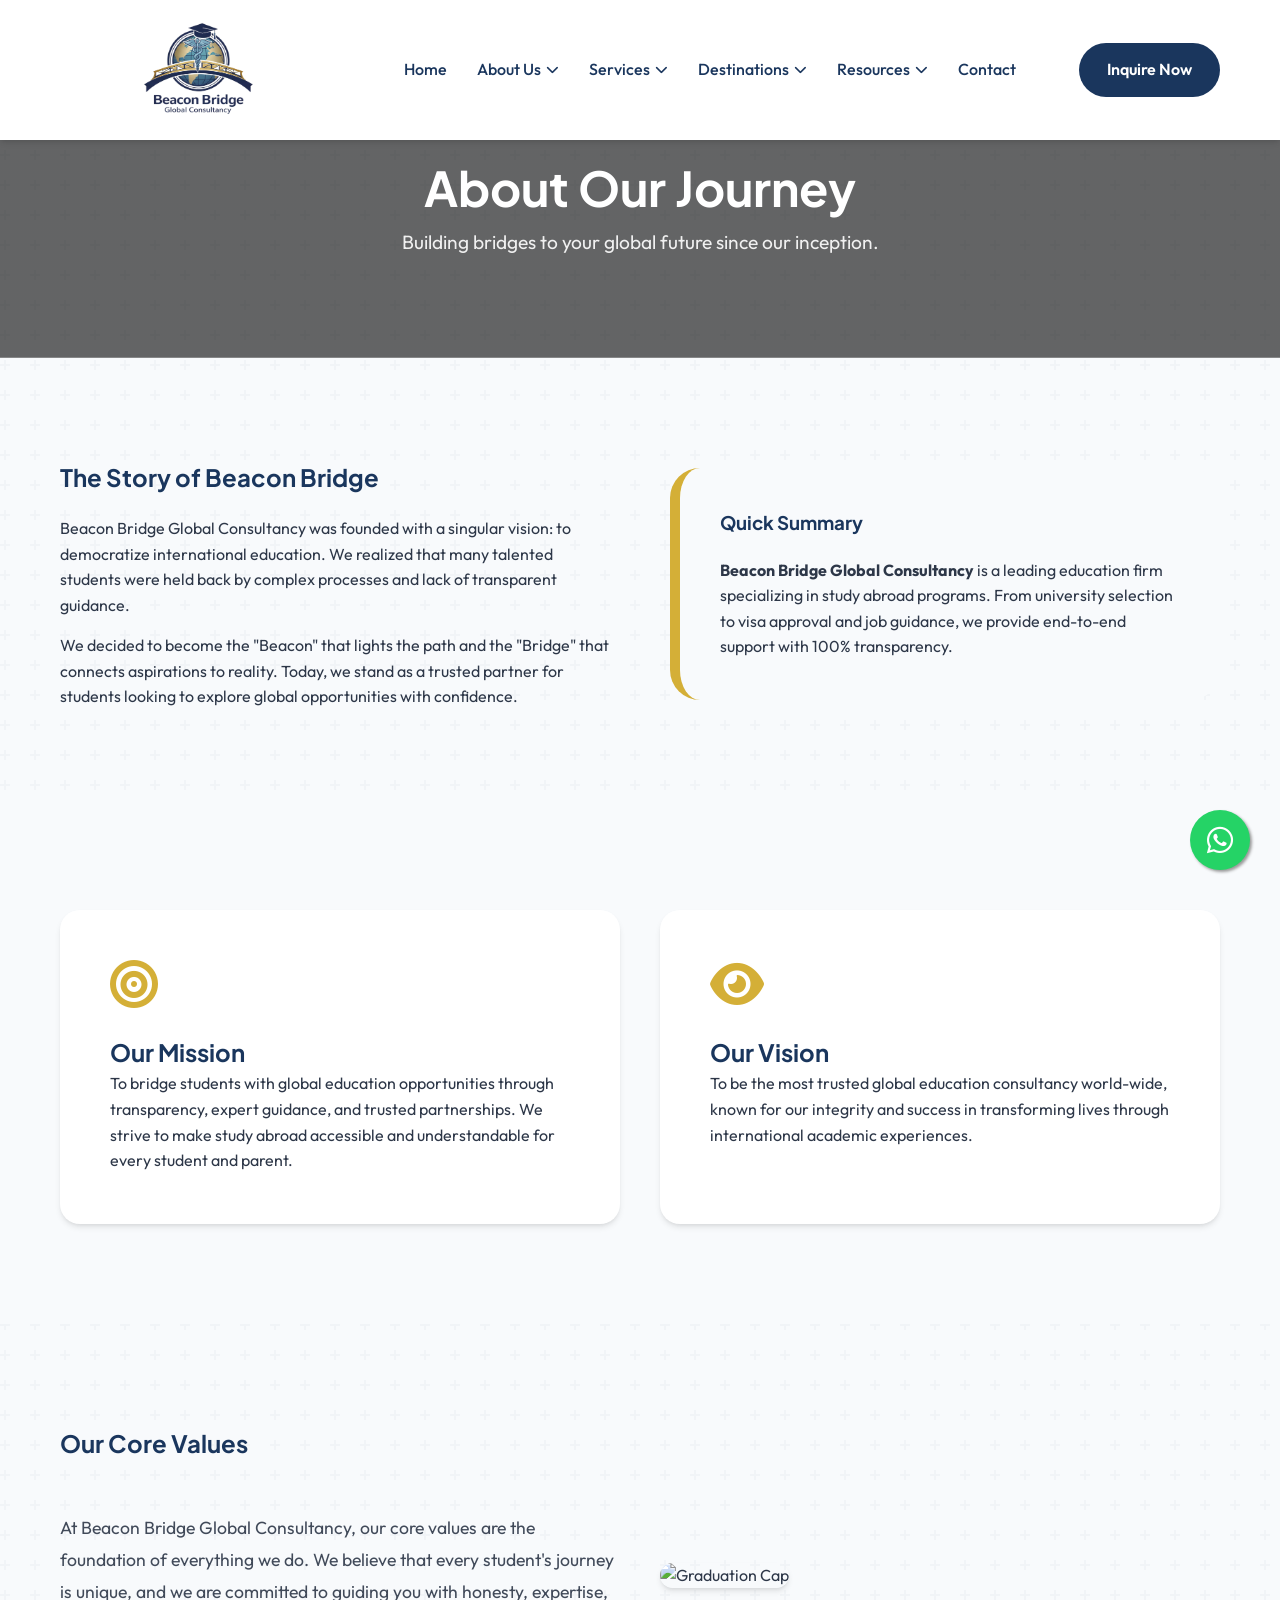
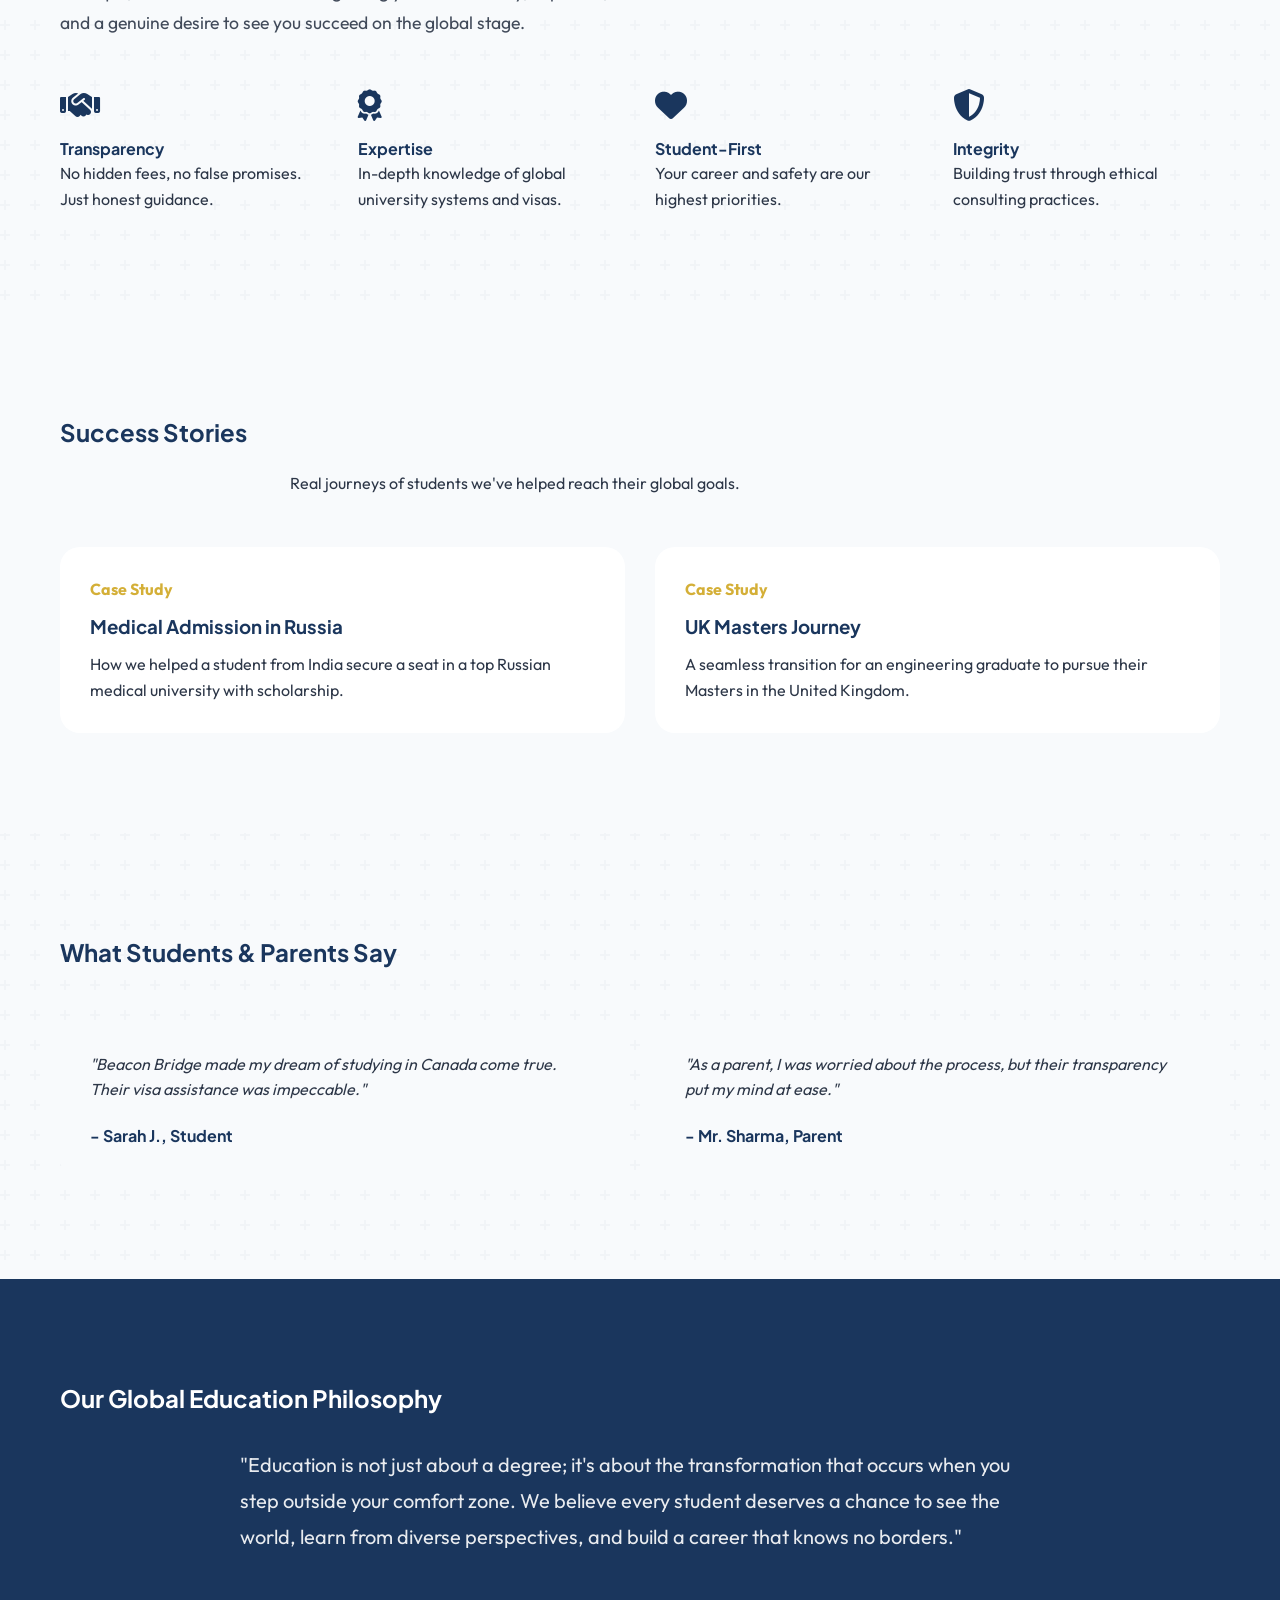
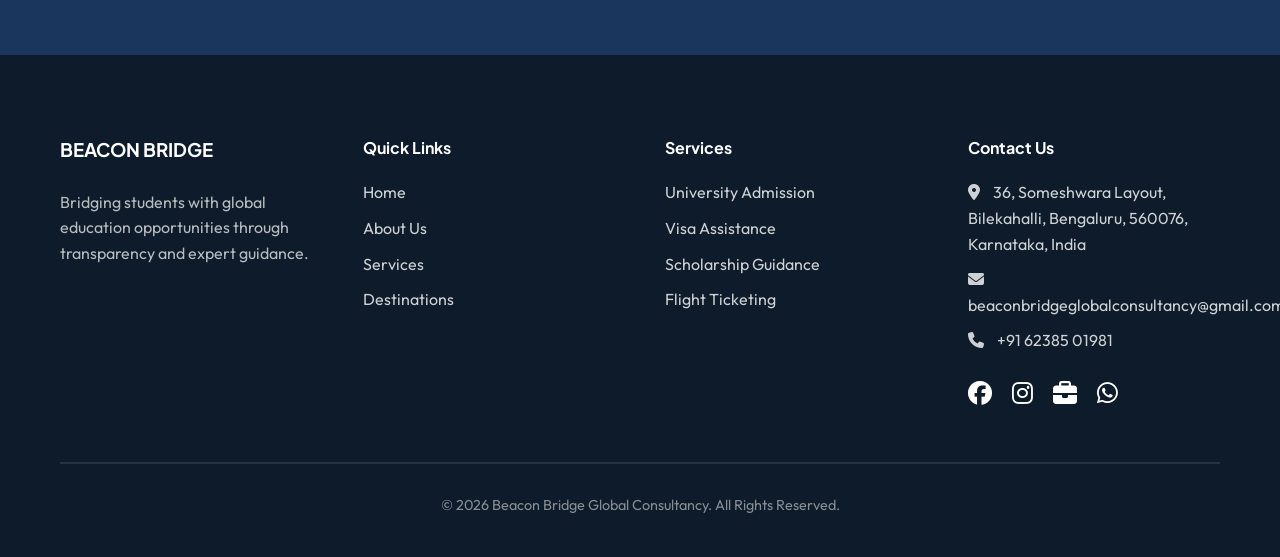
==== about.html @ d4313693 "intial commit" ====
<!DOCTYPE html>
<html lang="en">

<head>
    <meta charset="UTF-8">
    <meta name="viewport" content="width=device-width, initial-scale=1.0">
    <title>About Us - Beacon Bridge Global Consultancy</title>
    <link rel="preconnect" href="https://fonts.googleapis.com">
    <link rel="preconnect" href="https://fonts.gstatic.com" crossorigin>
    <link
        href="https://fonts.googleapis.com/css2?family=Outfit:wght@300;400;500;600;700&family=Plus+Jakarta+Sans:wght@500;600;700;800&display=swap"
        rel="stylesheet">
    <link rel="stylesheet" href="css/index.css">
    <link rel="stylesheet" href="https://cdnjs.cloudflare.com/ajax/libs/font-awesome/6.4.0/css/all.min.css">
</head>

<body>

    <!-- Header -->
    <header class="scrolled">
        <div class="container nav-container">
            <a href="index.html" class="logo">
                <img src="logo.png" alt="Beacon Bridge Global Consultancy">
            </a>
            <nav class="nav-links">
                <a href="index.html">Home</a>
                <!-- Dropdown for About -->
                <div class="dropdown">
                    <a href="about.html" class="dropdown-toggle active">About Us <i class="fas fa-chevron-down"></i></a>
                    <div class="dropdown-content">
                        <a href="about.html#who-we-are">Who We Are</a>
                        <a href="about.html#why-us">Why Us</a>
                        <a href="transparency.html">The Bridge</a>
                        <a href="about.html#success-stories">Success Stories</a>
                        <a href="about.html#testimonials">Testimonials</a>
                        <a href="about.html#summary">About Summary</a>
                    </div>
                </div>
                <!-- Dropdown for Services -->
                <div class="dropdown">
                    <a href="services.html" class="dropdown-toggle">Services <i class="fas fa-chevron-down"></i></a>
                    <div class="dropdown-content">
                        <a href="services.html#what-we-do">What We Do</a>
                        <a href="services.html#study-abroad">Study Abroad</a>
                        <a href="services.html#job-requirements">Job Requirements</a>
                        <a href="services.html#visas">Visas & Documentation</a>
                        <a href="services.html#ticketing">Ticketing & Travel</a>
                        <a href="services.html#coaching">License & Exam Coaching</a>
                        <a href="services.html#holidays">Holidays & Tours</a>
                    </div>
                </div>
                <!-- Dropdown for Destinations -->
                <div class="dropdown">
                    <a href="destinations.html" class="dropdown-toggle">Destinations <i
                            class="fas fa-chevron-down"></i></a>
                    <div class="dropdown-content">
                        <a href="destinations.html#where">The Where Bucket</a>
                        <a href="destinations.html#uk">United Kingdom</a>
                        <a href="destinations.html#canada">Canada</a>
                        <a href="destinations.html#germany">Germany</a>
                        <a href="destinations.html#roadmap">Roadmap</a>
                    </div>
                </div>
                <!-- Dropdown for Resources -->
                <div class="dropdown">
                    <a href="resources.html" class="dropdown-toggle">Resources <i class="fas fa-chevron-down"></i></a>
                    <div class="dropdown-content">
                        <a href="resources.html#support">The Support Bucket</a>
                        <a href="resources.html#parents-guide">Parents Guide</a>
                        <a href="resources.html#faq">FAQ</a>
                        <a href="resources.html#sitemap">Sitemap</a>
                    </div>
                </div>
                <a href="contact.html">Contact</a>
            </nav>
            <a href="contact.html" class="btn btn-primary">Inquire Now</a>
        </div>
    </header>

    <!-- Page Title -->
    <section class="section"
        style="background: linear-gradient(rgba(0,0,0,0.6), rgba(0,0,0,0.6)), url('https://images.unsplash.com/photo-1523240795612-9a054b0db644?auto=format&fit=crop&q=80&w=2000'); background-size: cover; background-position: center; color: white; padding-top: 150px; text-align: center;">
        <div class="container reveal">
            <h1 style="color: white; font-size: 3rem;">About Our Journey</h1>
            <p style="font-size: 1.2rem; opacity: 0.9;">Building bridges to your global future since our inception.</p>
        </div>
    </section>

    <!-- Story Section -->
    <section id="who-we-are" class="section">
        <div class="container">
            <div style="display: grid; grid-template-columns: 1fr 1fr; gap: 60px; align-items: center;">
                <div class="reveal">
                    <h2>The Story of Beacon Bridge</h2>
                    <p style="margin-top: 20px;">Beacon Bridge Global Consultancy was founded with a singular vision: to
                        democratize international education. We realized that many talented students were held back by
                        complex processes and lack of transparent guidance.</p>
                    <p style="margin-top: 15px;">We decided to become the "Beacon" that lights the path and the "Bridge"
                        that connects aspirations to reality. Today, we stand as a trusted partner for students looking
                        to explore global opportunities with confidence.</p>
                </div>
                <div class="reveal" style="animation-delay: 0.2s;">
                    <div id="summary"
                        style="background: var(--bg-light); padding: 40px; border-radius: 30px; border-left: 10px solid var(--secondary);">
                        <h3 style="margin-bottom: 20px;">Quick Summary</h3>
                        <p><strong>Beacon Bridge Global Consultancy</strong> is a leading education firm specializing in
                            study abroad programs. From university selection to visa approval and job guidance, we
                            provide end-to-end support with 100% transparency.</p>
                    </div>
                </div>
            </div>
        </div>
    </section>

    <!-- Mission & Vision (Why Us) -->
    <section id="why-us" class="section" style="background: var(--bg-light);">
        <div class="container">
            <div style="display: grid; grid-template-columns: repeat(auto-fit, minmax(300px, 1fr)); gap: 40px;">
                <div class="reveal hover-lift"
                    style="background: white; padding: 50px; border-radius: 20px; box-shadow: var(--shadow);">
                    <i class="fas fa-bullseye"
                        style="font-size: 3rem; color: var(--secondary); margin-bottom: 25px;"></i>
                    <h2>Our Mission</h2>
                    <p>To bridge students with global education opportunities through transparency, expert guidance, and
                        trusted partnerships. We strive to make study abroad accessible and understandable for every
                        student and parent.</p>
                </div>
                <div class="reveal hover-lift delay-2"
                    style="background: white; padding: 50px; border-radius: 20px; box-shadow: var(--shadow);">
                    <i class="fas fa-eye" style="font-size: 3rem; color: var(--secondary); margin-bottom: 25px;"></i>
                    <h2>Our Vision</h2>
                    <p>To be the most trusted global education consultancy world-wide, known for our integrity and
                        success in transforming lives through international academic experiences.</p>
                </div>
            </div>
        </div>
    </section>

    <!-- WhatsApp Floating Button -->
    <a href="https://wa.me/916238501981" target="_blank" class="whatsapp-float" title="Chat on WhatsApp">
        <i class="fab fa-whatsapp"></i>
    </a>
    <!-- Core Values -->
    <section class="section">
        <div class="container text-center">
            <div class="reveal">
                <h2 style="margin-bottom: 50px;">Our Core Values</h2>
            </div>
            <div
                style="display: grid; grid-template-columns: 1fr 1fr; gap: 40px; align-items: center; margin-bottom: 50px; text-align: left;">
                <div class="reveal">
                    <p style="font-size: 1.1rem; line-height: 1.8; opacity: 0.9;">At Beacon Bridge Global Consultancy,
                        our core values are the foundation of everything we do. We believe that every student's journey
                        is unique, and we are committed to guiding you with honesty, expertise, and a genuine desire to
                        see you succeed on the global stage.</p>
                </div>
                <div class="reveal hover-scale">
                    <img src="https://images.unsplash.com/photo-1541339907198-e08756dedf3f?auto=format&fit=crop&q=80&w=1000"
                        alt="Graduation Cap" style="width: 100%; border-radius: 20px; box-shadow: var(--shadow);">
                </div>
            </div>
            <div style="display: grid; grid-template-columns: repeat(auto-fit, minmax(200px, 1fr)); gap: 30px;">
                <div class="reveal hover-scale">
                    <i class="fas fa-handshake"
                        style="font-size: 2rem; color: var(--primary); margin-bottom: 15px;"></i>
                    <h4>Transparency</h4>
                    <p>No hidden fees, no false promises. Just honest guidance.</p>
                </div>
                <div class="reveal hover-scale delay-1">
                    <i class="fas fa-award" style="font-size: 2rem; color: var(--primary); margin-bottom: 15px;"></i>
                    <h4>Expertise</h4>
                    <p>In-depth knowledge of global university systems and visas.</p>
                </div>
                <div class="reveal hover-scale delay-2">
                    <i class="fas fa-heart" style="font-size: 2rem; color: var(--primary); margin-bottom: 15px;"></i>
                    <h4>Student-First</h4>
                    <p>Your career and safety are our highest priorities.</p>
                </div>
                <div class="reveal hover-scale delay-3">
                    <i class="fas fa-shield-alt"
                        style="font-size: 2rem; color: var(--primary); margin-bottom: 15px;"></i>
                    <h4>Integrity</h4>
                    <p>Building trust through ethical consulting practices.</p>
                </div>
            </div>
        </div>
    </section>

    <!-- Success Stories -->
    <section id="success-stories" class="section" style="background: var(--bg-light);">
        <div class="container text-center">
            <div class="reveal">
                <h2 style="margin-bottom: 20px;">Success Stories</h2>
                <p style="max-width: 700px; margin: 0 auto 50px;">Real journeys of students we've helped reach their
                    global goals.</p>
            </div>
            <div style="display: grid; grid-template-columns: repeat(auto-fit, minmax(300px, 1fr)); gap: 30px;">
                <!-- Placeholder for case studies -->
                <div class="reveal hover-lift"
                    style="background: white; padding: 30px; border-radius: 20px; text-align: left;">
                    <span style="color: var(--secondary); font-weight: 700;">Case Study</span>
                    <h3 style="margin: 10px 0;">Medical Admission in Russia</h3>
                    <p>How we helped a student from India secure a seat in a top Russian medical university with
                        scholarship.</p>
                </div>
                <div class="reveal hover-lift delay-1"
                    style="background: white; padding: 30px; border-radius: 20px; text-align: left;">
                    <span style="color: var(--secondary); font-weight: 700;">Case Study</span>
                    <h3 style="margin: 10px 0;">UK Masters Journey</h3>
                    <p>A seamless transition for an engineering graduate to pursue their Masters in the United Kingdom.
                    </p>
                </div>
            </div>
        </div>
    </section>

    <!-- Testimonials -->
    <section id="testimonials" class="section">
        <div class="container text-center">
            <div class="reveal">
                <h2 style="margin-bottom: 50px;">What Students & Parents Say</h2>
            </div>
            <div style="display: grid; grid-template-columns: repeat(auto-fit, minmax(300px, 1fr)); gap: 30px;">
                <div class="reveal hover-scale"
                    style="background: var(--bg-light); padding: 30px; border-radius: 20px;">
                    <p style="font-style: italic;">"Beacon Bridge made my dream of studying in Canada come true. Their
                        visa assistance was impeccable."</p>
                    <h4 style="margin-top: 20px;">- Sarah J., Student</h4>
                </div>
                <div class="reveal hover-scale delay-2"
                    style="background: var(--bg-light); padding: 30px; border-radius: 20px;">
                    <p style="font-style: italic;">"As a parent, I was worried about the process, but their transparency
                        put my mind at ease."</p>
                    <h4 style="margin-top: 20px;">- Mr. Sharma, Parent</h4>
                </div>
            </div>
        </div>
    </section>


    <!-- Global Philosophy -->
    <section class="section" style="background: var(--primary); color: white;">
        <div class="container text-center reveal">
            <h2 style="color: white; margin-bottom: 30px;">Our Global Education Philosophy</h2>
            <p style="max-width: 800px; margin: 0 auto; font-size: 1.25rem; line-height: 1.8; opacity: 0.9;">
                "Education is not just about a degree; it's about the transformation that occurs when you step outside
                your comfort zone. We believe every student deserves a chance to see the world, learn from diverse
                perspectives, and build a career that knows no borders."
            </p>
        </div>
    </section>

    <!-- Footer -->
    <footer style="background: #0d1b2a; color: white; padding: 80px 0 40px;">
        <div class="container">
            <div
                style="display: grid; grid-template-columns: repeat(auto-fit, minmax(200px, 1fr)); gap: 50px; margin-bottom: 50px;">
                <div>
                    <h3 style="color: white; margin-bottom: 25px;">BEACON BRIDGE</h3>
                    <p style="opacity: 0.7;">Bridging students with global education opportunities through transparency
                        and expert guidance.</p>
                </div>
                <div>
                    <h4 style="color: white; margin-bottom: 20px;">Quick Links</h4>
                    <ul style="opacity: 0.8;">
                        <li style="margin-bottom: 10px;"><a href="index.html">Home</a></li>
                        <li style="margin-bottom: 10px;"><a href="about.html">About Us</a></li>
                        <li style="margin-bottom: 10px;"><a href="services.html">Services</a></li>
                        <li style="margin-bottom: 10px;"><a href="destinations.html">Destinations</a></li>
                    </ul>
                </div>
                <div>
                    <h4 style="color: white; margin-bottom: 20px;">Services</h4>
                    <ul style="opacity: 0.8;">
                        <li style="margin-bottom: 10px;">University Admission</li>
                        <li style="margin-bottom: 10px;">Visa Assistance</li>
                        <li style="margin-bottom: 10px;">Scholarship Guidance</li>
                        <li style="margin-bottom: 10px;">Flight Ticketing</li>
                    </ul>
                </div>
                <div>
                    <h4 style="color: white; margin-bottom: 20px;">Contact Us</h4>
                    <p style="opacity: 0.8; margin-bottom: 10px;"><i class="fas fa-map-marker-alt"
                            style="margin-right: 10px;"></i> 36, Someshwara Layout, Bilekahalli, Bengaluru, 560076,
                        Karnataka, India</p>
                    <p style="opacity: 0.8; margin-bottom: 10px;"><i class="fas fa-envelope"
                            style="margin-right: 10px;"></i> <a href="mailto:beaconbridgeglobalconsultancy@gmail.com"
                            style="color: white;">beaconbridgeglobalconsultancy@gmail.com</a></p>
                    <p style="opacity: 0.8; margin-bottom: 10px;"><i class="fas fa-phone"
                            style="margin-right: 10px;"></i> <a href="tel:+916238501981" style="color: white;">+91 62385
                            01981</a></p>
                    <div style="display: flex; gap: 20px; margin-top: 20px;">
                        <a href="https://www.facebook.com/beaconbridgeglobalconsultancy" style="font-size: 1.5rem;"
                            title="Facebook"><i class="fab fa-facebook"></i></a>
                        <a href="https://www.instagram.com/beaconbridgeglobalconsultancy" style="font-size: 1.5rem;"
                            title="Instagram"><i class="fab fa-instagram"></i></a>
                        <a href="https://www.indeed.com/cmp/Beacon-Bridge-Global-Consultancy" target="_blank"
                            style="font-size: 1.5rem;" title="Indeed: Beacon Bridge Global Consultancy"><i
                                class="fas fa-briefcase"></i></a>
                        <a href="https://wa.me/916238501981" style="font-size: 1.5rem;" title="WhatsApp"><i
                                class="fab fa-whatsapp"></i></a>
                    </div>
                </div>
            </div>
            <hr style="border: 0.5px solid rgba(255,255,255,0.1); margin-bottom: 30px;">
            <p style="text-align: center; opacity: 0.5; font-size: 0.9rem;">&copy; 2026 Beacon Bridge Global
                Consultancy. All Rights Reserved.</p>
        </div>
    </footer>

    <script src="js/main.js"></script>
</body>

</html>
---- css/index.css ----
/* 
  Beacon Bridge Global Consultancy - Design System
  Colors: Royal Blue (#1a365d), Gold (#d4af37), Charcoal (#2d3748), Off-White (#f8fafc)
*/

:root {
  --primary: #1a365d;
  --primary-light: #2c5282;
  --secondary: #d4af37;
  --secondary-light: #f6e05e;
  --accent: #ed8936;
  --text-dark: #2d3748;
  --text-light: #718096;
  --bg-light: #f8fafc;
  --white: #ffffff;
  --success: #38a169;
  --shadow: 0 4px 6px -1px rgba(0, 0, 0, 0.1), 0 2px 4px -1px rgba(0, 0, 0, 0.06);
  --shadow-lg: 0 10px 15px -3px rgba(0, 0, 0, 0.1), 0 4px 6px -2px rgba(0, 0, 0, 0.05);
  --transition: all 0.3s ease;
  --font-main: 'Outfit', sans-serif;
  --font-heading: 'Plus Jakarta Sans', sans-serif;
}

* {
  margin: 0;
  padding: 0;
  box-sizing: border-box;
}

body {
  font-family: var(--font-main);
  background: var(--bg-light) url('data:image/svg+xml,%3Csvg width="60" height="60" viewBox="0 0 60 60" xmlns="http://www.w3.org/2000/svg"%3E%3Cg fill="none" fill-rule="evenodd"%3E%3Cg fill="%231a365d" fill-opacity="0.03"%3E%3Cpath d="M36 34v-4h-2v4h-4v2h4v4h2v-4h4v-2h-4zm0-30V0h-2v4h-4v2h4v4h2V6h4V4h-4zM6 34v-4H4v4H0v2h4v4h2v-4h4v-2H6zM6 4V0H4v4H0v2h4v4h2V6h4V4H6z"/%3E%3C/g%3E%3C/g%3E%3C/svg%3E');
  animation: bgSlide 20s linear infinite;
  color: var(--text-dark);
  line-height: 1.6;
  overflow-x: hidden;
}

h1,
h2,
h3,
h4,
.heading-font {
  font-family: var(--font-heading);
  font-weight: 700;
  color: var(--primary);
}

a {
  text-decoration: none;
  color: inherit;
  transition: var(--transition);
}

ul {
  list-style: none;
}

/* Animations */
@keyframes bgSlide {
  from {
    background-position: 0 0;
  }

  to {
    background-position: 120px 120px;
  }
}

@keyframes fadeInUp {
  from {
    opacity: 0;
    transform: translateY(30px);
  }

  to {
    opacity: 1;
    transform: translateY(0);
  }
}

@keyframes fadeInLeft {
  from {
    opacity: 0;
    transform: translateX(-30px);
  }

  to {
    opacity: 1;
    transform: translateX(0);
  }
}

@keyframes float {
  0% {
    transform: translateY(0px);
  }

  50% {
    transform: translateY(-15px);
  }

  100% {
    transform: translateY(0px);
  }
}

@keyframes pulse-glow {
  0% {
    box-shadow: 0 0 0 0 rgba(212, 175, 55, 0.4);
  }

  70% {
    box-shadow: 0 0 0 20px rgba(212, 175, 55, 0);
  }

  100% {
    box-shadow: 0 0 0 0 rgba(212, 175, 55, 0);
  }
}

@keyframes heroFloat {

  0%,
  100% {
    transform: translateY(0) rotate(0);
  }

  50% {
    transform: translateY(-20px) rotate(1deg);
  }
}

@keyframes badgeSwing {

  0%,
  100% {
    transform: translateY(0);
  }

  50% {
    transform: translateY(-10px);
  }
}

.reveal {
  opacity: 0;
  transition: all 0.8s cubic-bezier(0.4, 0, 0.2, 1);
}

.reveal.active {
  opacity: 1;
  animation: fadeInUp 0.8s cubic-bezier(0.4, 0, 0.2, 1) forwards;
}

/* Staggered Delay Utilities */
.delay-1 {
  animation-delay: 0.1s !important;
}

.delay-2 {
  animation-delay: 0.2s !important;
}

.delay-3 {
  animation-delay: 0.3s !important;
}

.delay-4 {
  animation-delay: 0.4s !important;
}

.delay-5 {
  animation-delay: 0.5s !important;
}

.hover-scale {
  transition: transform 0.3s ease;
}

.hover-scale:hover {
  transform: scale(1.05);
}

.hover-lift {
  transition: transform 0.3s ease, box-shadow 0.3s ease;
}

.hover-lift:hover {
  transform: translateY(-10px);
  box-shadow: var(--shadow-lg);
}

/* Layout Components */
.container {
  max-width: 1200px;
  margin: 0 auto;
  padding: 0 20px;
}

.section {
  padding: 100px 0;
}

/* Buttons */
.btn {
  display: inline-block;
  padding: 14px 28px;
  border-radius: 50px;
  font-weight: 600;
  cursor: pointer;
  transition: var(--transition);
  border: none;
  font-size: 1rem;
}

.btn-primary {
  background-color: var(--primary);
  color: var(--white);
}

.btn-primary:hover {
  background-color: var(--primary-light);
  transform: translateY(-2px);
  box-shadow: var(--shadow-lg);
}

.btn-secondary {
  background-color: var(--secondary-light);
  color: var(--white);
}

.btn-secondary:hover {
  background-color: var(--secondary-light);
  transform: translateY(-2px);
  box-shadow: var(--shadow-lg);
}

.btn-outline {
  background: transparent;
  border: 2px solid white;
  color: white;
  margin-left: 15px;
}

.btn-outline:hover {
  background: white;
  color: var(--primary);
}

/* WhatsApp Floating Button */
.whatsapp-float {
  position: fixed;
  bottom: 30px;
  right: 30px;
  background-color: #25d366;
  color: white;
  width: 60px;
  height: 60px;
  border-radius: 50%;
  text-align: center;
  font-size: 30px;
  box-shadow: 2px 2px 3px #999;
  z-index: 1000;
  display: flex;
  align-items: center;
  justify-content: center;
  animation: float 3s infinite ease-in-out;
}

/* Header & Nav */
header {
  position: fixed;
  top: 0;
  width: 100%;
  background: var(--white);
  z-index: 1000;
  transition: var(--transition);
  padding: 15px 0;
  box-shadow: var(--shadow);
}

header.scrolled {
  background: var(--white);
  padding: 10px 0;
  box-shadow: var(--shadow);
}

.nav-container {
  display: flex;
  justify-content: space-between;
  align-items: center;
}

.logo {
  display: flex;
  align-items: center;
  height: 110px;
  transition: var(--transition);
}

.logo img {
  height: 100%;
  width: auto;
  object-fit: contain;
}

/* Background Graphics & Textures */
.section {
  padding: 100px 0;
  position: relative;
}

.section::before {
  content: '';
  position: absolute;
  top: 0;
  left: 0;
  width: 100%;
  height: 100%;
  background-image: radial-gradient(var(--secondary) 0.5px, transparent 0.5px);
  background-size: 30px 30px;
  opacity: 0.1;
  pointer-events: none;
  z-index: 0;
}

.container {
  position: relative;
  z-index: 1;
}

/* Hero Parallax Illustration Placeholder */
.hero::before {
  content: '';
  position: absolute;
  right: -100px;
  top: 50%;
  transform: translateY(-50%);
  width: 600px;
  height: 600px;
  background: radial-gradient(circle, rgba(212, 175, 55, 0.2) 0%, transparent 70%);
  border-radius: 50%;
  filter: blur(50px);
  z-index: 1;
}

header.scrolled .logo {
  height: 85px;
}

.nav-links {
  display: flex;
  gap: 30px;
}

.nav-links a {
  font-weight: 500;
  color: var(--primary);
}

.nav-links a:hover {
  color: var(--secondary);
}

/* Dropdown Menu Styles */
.dropdown {
  position: relative;
  display: inline-block;
}

.dropdown-toggle {
  display: flex;
  align-items: center;
  gap: 5px;
  cursor: pointer;
}

.dropdown-toggle i {
  font-size: 0.8rem;
  transition: var(--transition);
}

.dropdown:hover .dropdown-toggle i {
  transform: rotate(180deg);
}

.dropdown-content {
  display: none;
  position: absolute;
  background-color: var(--white);
  min-width: 220px;
  box-shadow: var(--shadow-lg);
  z-index: 1001;
  border-radius: 12px;
  padding: 10px 0;
  top: 100%;
  left: 0;
  margin-top: 5px;
  border-top: 3px solid var(--secondary);
  animation: fadeInUp 0.3s ease;
}

.dropdown:hover .dropdown-content {
  display: block;
}

.dropdown-content a {
  color: var(--primary);
  padding: 12px 20px;
  text-decoration: none;
  display: block;
  font-size: 0.95rem;
  font-weight: 500;
  transition: var(--transition);
}

.dropdown-content a:hover {
  background-color: var(--bg-light);
  color: var(--secondary);
  padding-left: 25px;
}

/* Hero Section */
.hero {
  min-height: 100vh;
  display: flex;
  align-items: center;
  background: linear-gradient(135deg, #1a365d 0%, #2c5282 100%);
  color: var(--white);
  padding-top: 120px;
  position: relative;
  overflow: hidden;
}

.hero::after {
  content: '';
  position: absolute;
  bottom: 0;
  left: 0;
  width: 100%;
  height: 100px;
  background: var(--white);
  clip-path: polygon(0 100%, 100% 100%, 100% 0);
}

.hero-grid {
  display: grid;
  grid-template-columns: 1fr 1fr;
  gap: 50px;
  align-items: center;
}

.hero-content {
  z-index: 2;
}

.hero h1 {
  font-size: 4rem;
  line-height: 1.1;
  margin-bottom: 25px;
  color: var(--white);
  font-weight: 800;
}

.hero p {
  font-size: 1.25rem;
  margin-bottom: 40px;
  opacity: 0.95;
  max-width: 550px;
}

.hero-btns {
  display: flex;
  align-items: center;
}

.hero-image {
  position: relative;
  z-index: 2;
  display: flex;
  justify-content: center;
  align-items: center;
}

.image-wrapper {
  position: relative;
  width: 100%;
  max-width: 500px;
  animation: heroFloat 6s infinite ease-in-out;
}

.hero-image img {
  width: 100%;
  height: auto;
  border-radius: 30px;
  box-shadow: 0 30px 60px rgba(0, 0, 0, 0.3);
  position: relative;
  z-index: 1;
}

/* Floating Badges */
.floating-badge {
  position: absolute;
  background: white;
  padding: 15px 25px;
  border-radius: 15px;
  display: flex;
  align-items: center;
  gap: 12px;
  box-shadow: var(--shadow-lg);
  color: var(--primary);
  font-weight: 700;
  font-size: 0.9rem;
  z-index: 10;
  animation: badgeSwing 4s infinite ease-in-out;
}

.badge-1 {
  top: 10%;
  right: -20px;
  animation-delay: 0.5s;
}

.badge-2 {
  bottom: 20%;
  left: -30px;
  animation-delay: 1.5s;
}

.floating-badge i {
  font-size: 1.2rem;
  color: var(--secondary);
}

/* Responsive */
@media (max-width: 992px) {
  .hero-grid {
    grid-template-columns: 1fr;
    text-align: center;
    gap: 60px;
  }

  .hero-content {
    order: 2;
    padding-bottom: 80px;
  }

  .hero-image {
    order: 1;
    margin-top: 40px;
  }

  .hero-btns {
    justify-content: center;
  }

  .hero h1 {
    font-size: 3rem;
  }
}

@media (max-width: 768px) {
  .hero h1 {
    font-size: 2.5rem;
  }

  .nav-links {
    display: none;
  }

  .badge-1,
  .badge-2 {
    display: none;
  }
}

/* Modal Popup Styles */
.modal-overlay {
  display: none;
  position: fixed;
  top: 0;
  left: 0;
  width: 100%;
  height: 100%;
  background: rgba(0, 0, 0, 0.7);
  z-index: 9999;
  justify-content: center;
  align-items: center;
  animation: fadeIn 0.3s ease;
}

.modal-overlay.active {
  display: flex;
}

.modal-content {
  background: white;
  padding: 40px;
  border-radius: 20px;
  max-width: 600px;
  width: 90%;
  position: relative;
  box-shadow: 0 25px 50px -12px rgba(0, 0, 0, 0.5);
  animation: scaleUp 0.3s ease;
  text-align: left;
}

.modal-close {
  position: absolute;
  top: 20px;
  right: 25px;
  background: none;
  border: none;
  font-size: 1.5rem;
  color: #666;
  cursor: pointer;
  transition: color 0.2s;
}

.modal-close:hover {
  color: var(--primary);
}

.modal-header {
  display: flex;
  align-items: center;
  gap: 15px;
  margin-bottom: 20px;
}

.modal-header i {
  font-size: 2rem;
  color: var(--primary);
}

.modal-title {
  color: var(--primary);
  margin-bottom: 0;
}

.modal-body {
  color: #444;
  line-height: 1.7;
  margin-bottom: 30px;
}

.modal-body ul {
  padding-left: 20px;
  margin-top: 15px;
}

.modal-body li {
  margin-bottom: 10px;
  list-style-type: disc;
}

@keyframes fadeIn {
  from {
    opacity: 0;
  }

  to {
    opacity: 1;
  }
}

@keyframes scaleUp {
  from {
    opacity: 0;
    transform: scale(0.95) translateY(10px);
  }

  to {
    opacity: 1;
    transform: scale(1) translateY(0);
  }
}
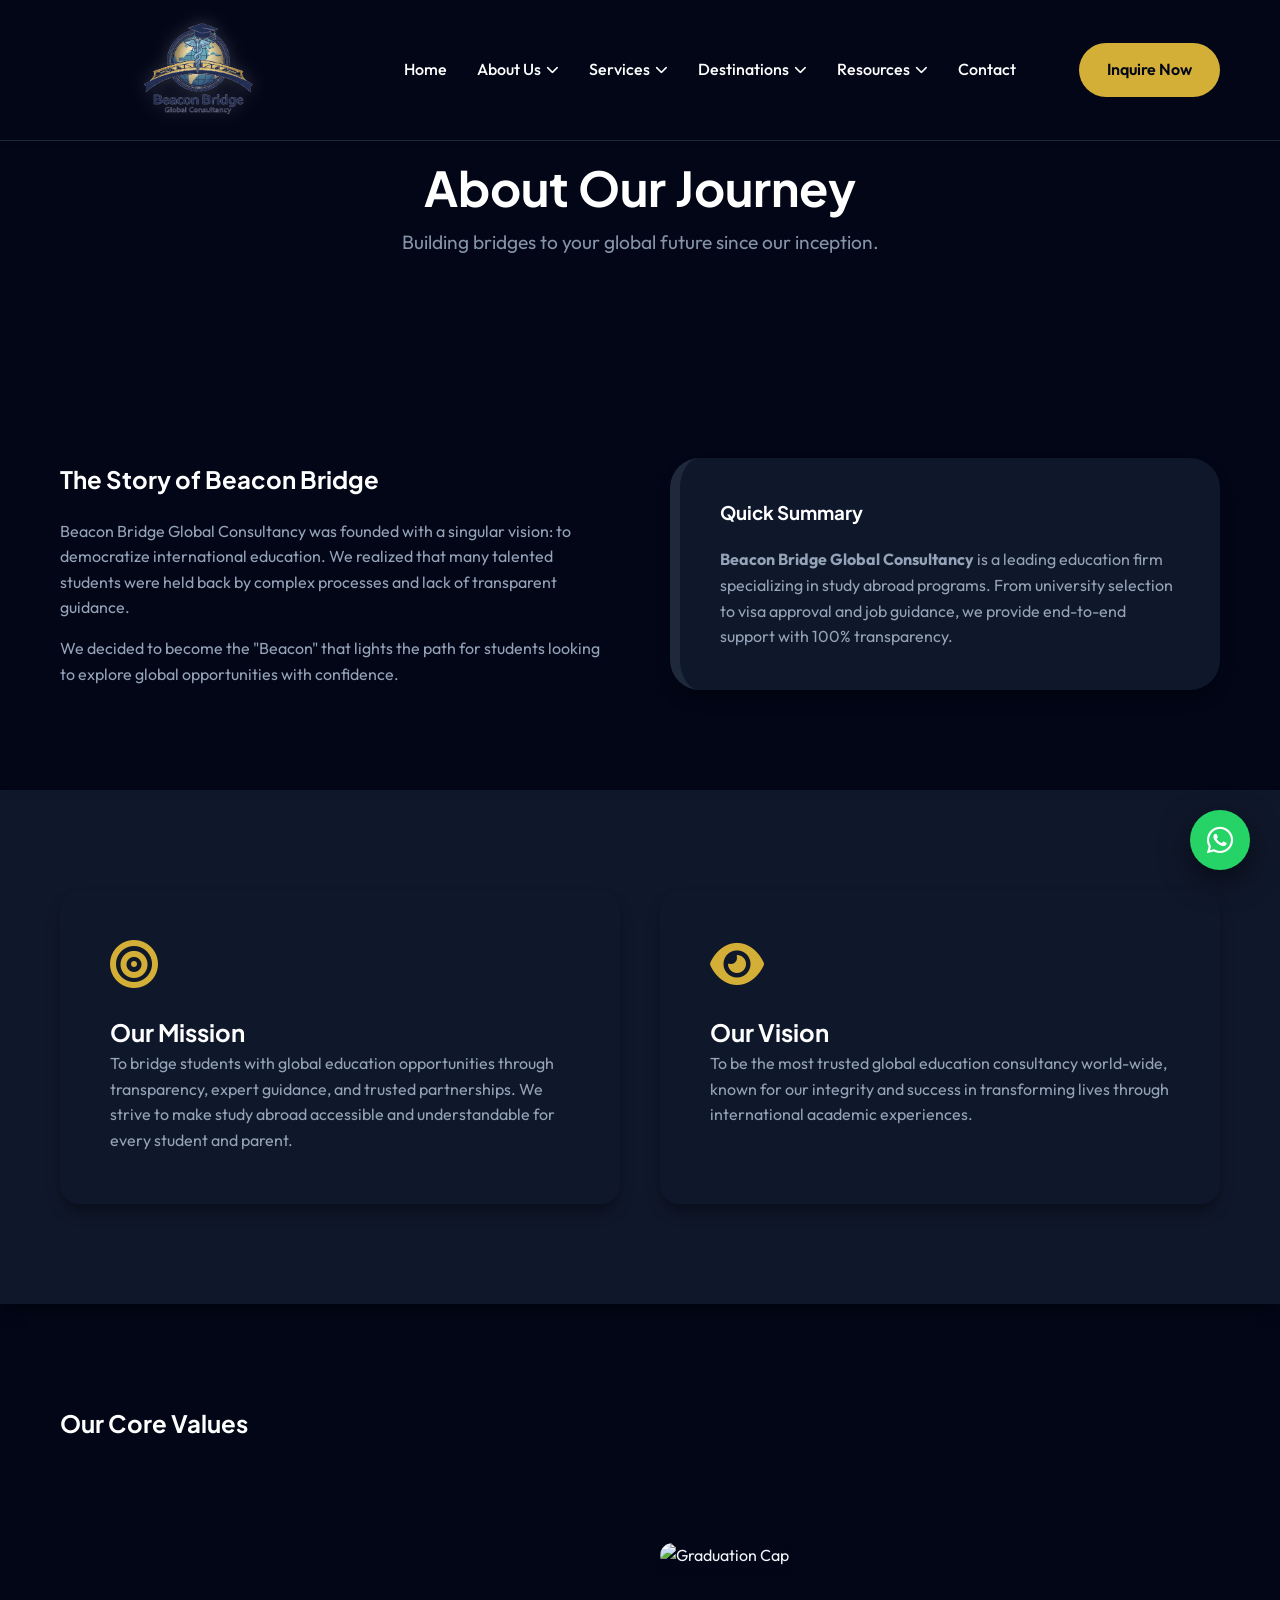
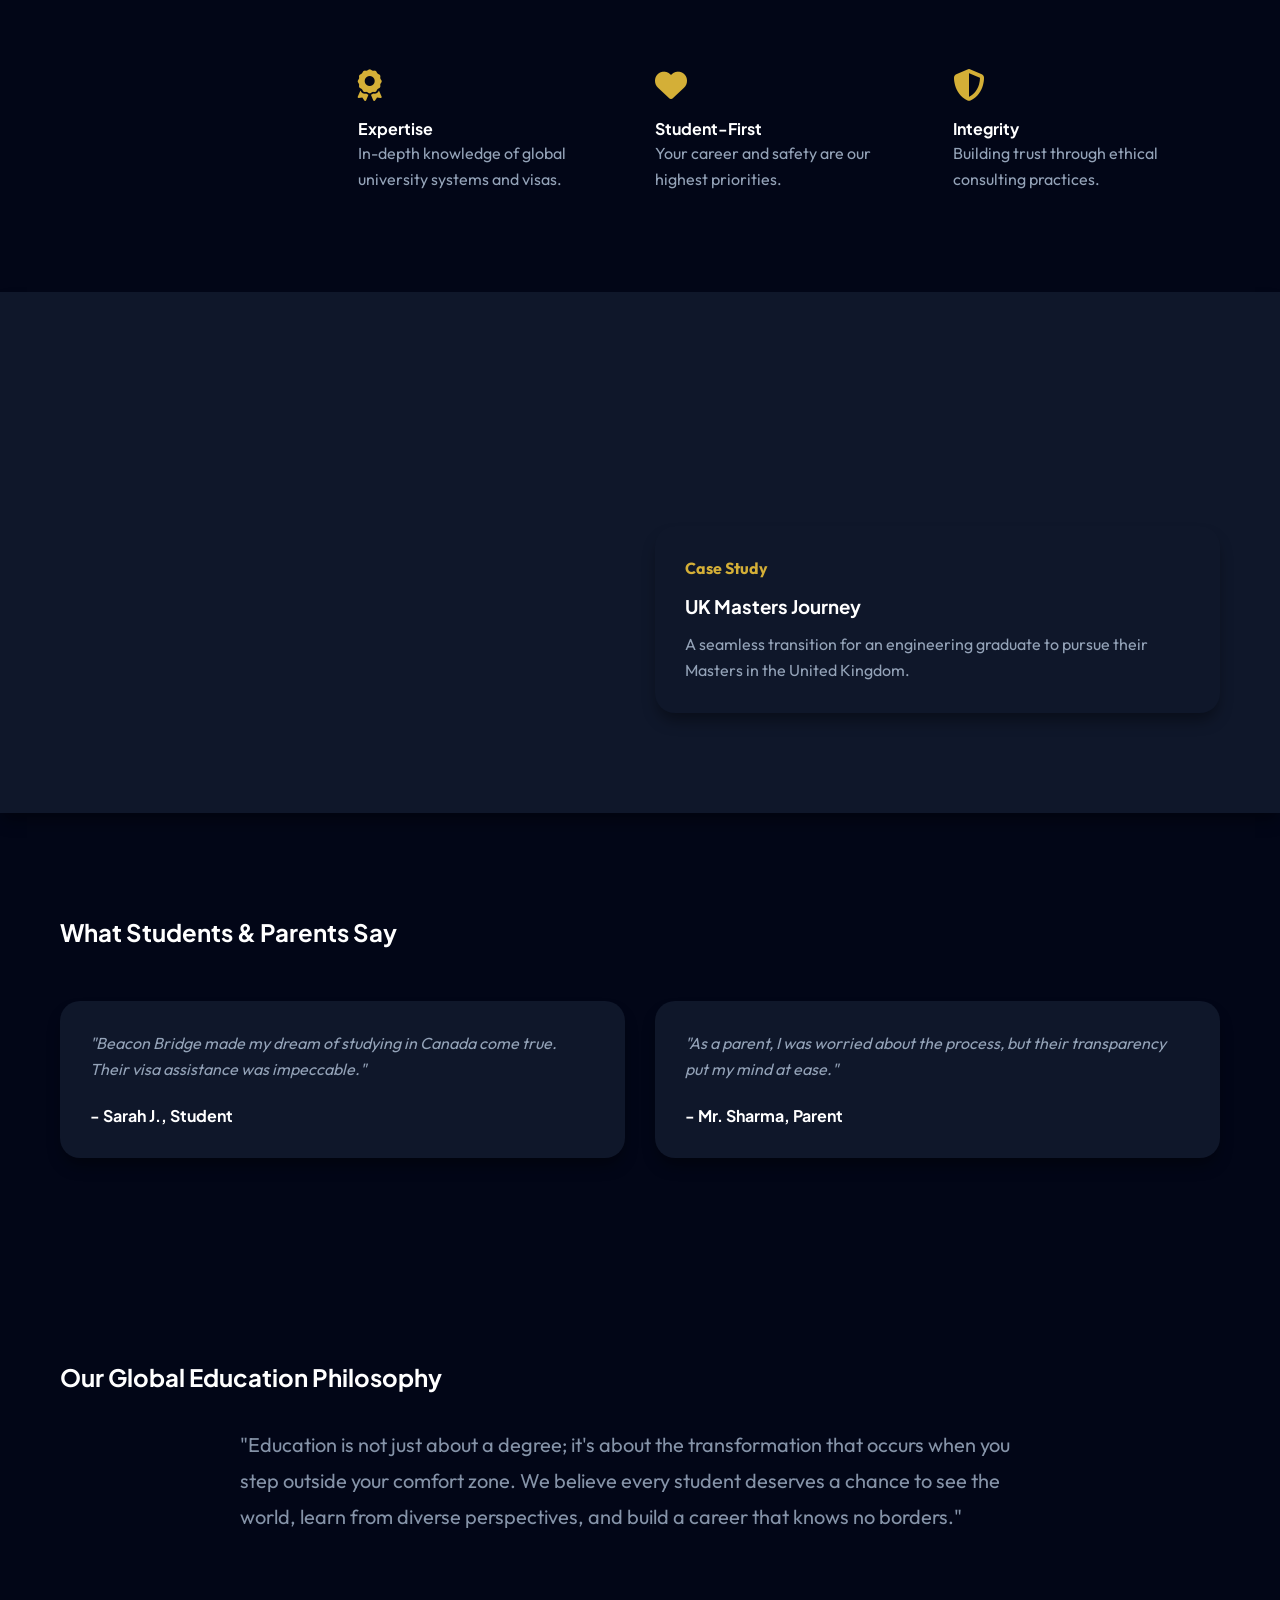
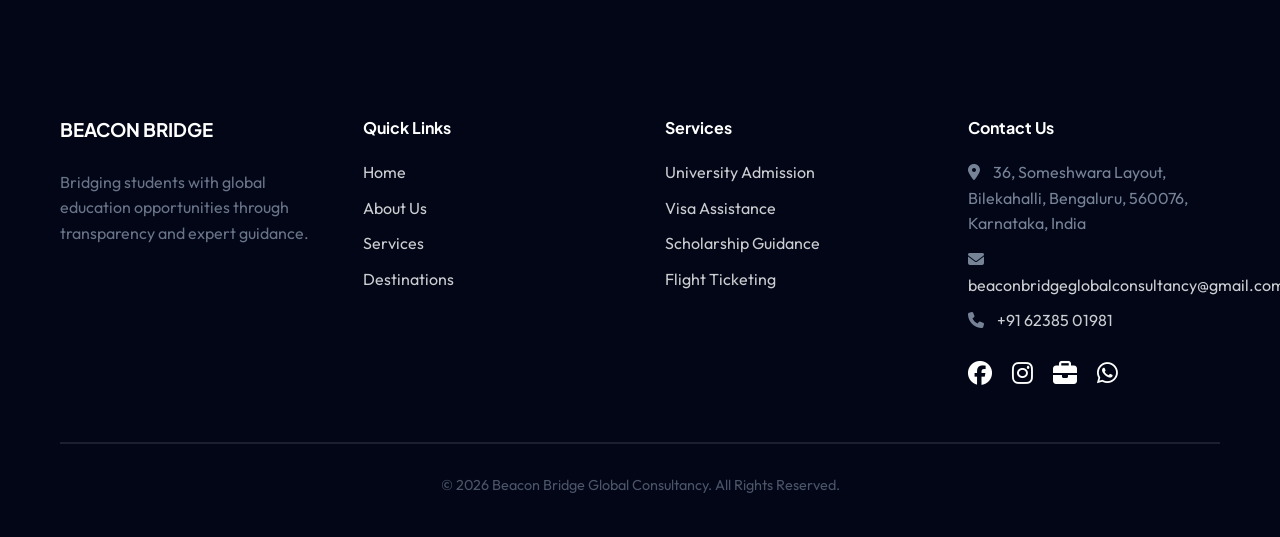
==== commit aac56788: "intial commit" ====
--- a/about.html
+++ b/about.html
@@ -14,7 +14,7 @@
     <link rel="stylesheet" href="https://cdnjs.cloudflare.com/ajax/libs/font-awesome/6.4.0/css/all.min.css">
 </head>
 
-<body>
+<body class="dark-theme">
 
     <!-- Header -->
     <header class="scrolled">
@@ -30,7 +30,6 @@
                     <div class="dropdown-content">
                         <a href="about.html#who-we-are">Who We Are</a>
                         <a href="about.html#why-us">Why Us</a>
-                        <a href="transparency.html">The Bridge</a>
                         <a href="about.html#success-stories">Success Stories</a>
                         <a href="about.html#testimonials">Testimonials</a>
                         <a href="about.html#summary">About Summary</a>
@@ -95,8 +94,8 @@
                     <p style="margin-top: 20px;">Beacon Bridge Global Consultancy was founded with a singular vision: to
                         democratize international education. We realized that many talented students were held back by
                         complex processes and lack of transparent guidance.</p>
-                    <p style="margin-top: 15px;">We decided to become the "Beacon" that lights the path and the "Bridge"
-                        that connects aspirations to reality. Today, we stand as a trusted partner for students looking
+                    <p style="margin-top: 15px;">We decided to become the "Beacon" that lights the path for students
+                        looking
                         to explore global opportunities with confidence.</p>
                 </div>
                 <div class="reveal" style="animation-delay: 0.2s;">
--- a/css/index.css
+++ b/css/index.css
@@ -273,7 +273,7 @@
   position: fixed;
   top: 0;
   width: 100%;
-  background: var(--white);
+  background: var(--primary);
   z-index: 1000;
   transition: var(--transition);
   padding: 15px 0;
@@ -281,9 +281,20 @@
 }
 
 header.scrolled {
-  background: var(--white);
+  background: #152c4a;
   padding: 10px 0;
-  box-shadow: var(--shadow);
+  box-shadow: var(--shadow-lg);
+}
+
+header .btn-primary {
+  background-color: var(--secondary);
+  color: var(--primary);
+  border: none;
+}
+
+header .btn-primary:hover {
+  background-color: var(--secondary-light);
+  transform: translateY(-2px);
 }
 
 .nav-container {
@@ -303,6 +314,8 @@
   height: 100%;
   width: auto;
   object-fit: contain;
+  filter: drop-shadow(0 0 8px rgba(255, 255, 255, 0.2)) brightness(1.05);
+  /* Enhance visibility on dark */
 }
 
 /* Background Graphics & Textures */
@@ -356,10 +369,14 @@
 
 .nav-links a {
   font-weight: 500;
-  color: var(--primary);
+  color: var(--white);
 }
 
 .nav-links a:hover {
+  color: var(--secondary);
+}
+
+.nav-links a.active {
   color: var(--secondary);
 }
 
@@ -374,6 +391,7 @@
   align-items: center;
   gap: 5px;
   cursor: pointer;
+  color: var(--white);
 }
 
 .dropdown-toggle i {
@@ -426,7 +444,7 @@
   min-height: 100vh;
   display: flex;
   align-items: center;
-  background: linear-gradient(135deg, #1a365d 0%, #2c5282 100%);
+  background: linear-gradient(135deg, #020617 0%, #0f172a 100%);
   color: var(--white);
   padding-top: 120px;
   position: relative;
@@ -675,4 +693,103 @@
     opacity: 1;
     transform: scale(1) translateY(0);
   }
+}
+
+/* Dark Theme (Navy & Black Theme) */
+body.dark-theme {
+  background: #020617;
+  /* Very Deep Navy/Black */
+  color: #f1f5f9;
+}
+
+body.dark-theme .section {
+  background: transparent !important;
+}
+
+body.dark-theme h1,
+body.dark-theme h2,
+body.dark-theme h3,
+body.dark-theme h4 {
+  color: var(--white);
+}
+
+body.dark-theme p {
+  color: #94a3b8;
+}
+
+/* Card and Container Backgrounds in Dark Mode */
+body.dark-theme .reveal[style*="background: white"],
+body.dark-theme div[style*="background: white"],
+body.dark-theme div[style*="background: var(--bg-light)"],
+body.dark-theme section[style*="background: var(--bg-light)"],
+body.dark-theme div[style*="background: #ffffff"],
+body.dark-theme section[style*="background: #ffffff"] {
+  background: #0f172a !important;
+  /* Deep Navy Card */
+  border-color: #1e293b !important;
+  color: #f8fafc !important;
+  box-shadow: 0 10px 15px -3px rgba(0, 0, 0, 0.4) !important;
+}
+
+body.dark-theme header {
+  background: #020617 !important;
+  border-bottom: 1px solid #1e293b;
+}
+
+body.dark-theme header.scrolled {
+  background: #0f172a !important;
+  box-shadow: 0 4px 6px -1px rgba(0, 0, 0, 0.3);
+}
+
+body.dark-theme .nav-links a {
+  color: var(--white);
+}
+
+body.dark-theme .dropdown-content {
+  background: #0f172a;
+  border-color: var(--secondary);
+}
+
+body.dark-theme .dropdown-content a {
+  color: var(--white);
+}
+
+body.dark-theme .dropdown-content a:hover {
+  background: #1e293b;
+}
+
+body.dark-theme .btn-primary {
+  background: var(--secondary);
+  color: #020617;
+}
+
+body.dark-theme .btn-secondary {
+  border: 1px solid var(--secondary);
+}
+
+body.dark-theme .modal-content {
+  background: #0f172a !important;
+  color: white !important;
+  border: 1px solid #1e293b;
+}
+
+body.dark-theme .modal-body {
+  color: #cbd5e1 !important;
+}
+
+body.dark-theme .modal-close {
+  color: white !important;
+}
+
+/* Icons and specific color overrides */
+body.dark-theme i[style*="color: var(--primary)"] {
+  color: var(--secondary) !important;
+}
+
+body.dark-theme .whatsapp-float {
+  box-shadow: 0 10px 30px rgba(0, 0, 0, 0.5);
+}
+
+body.dark-theme footer {
+  background: #020617 !important;
 }
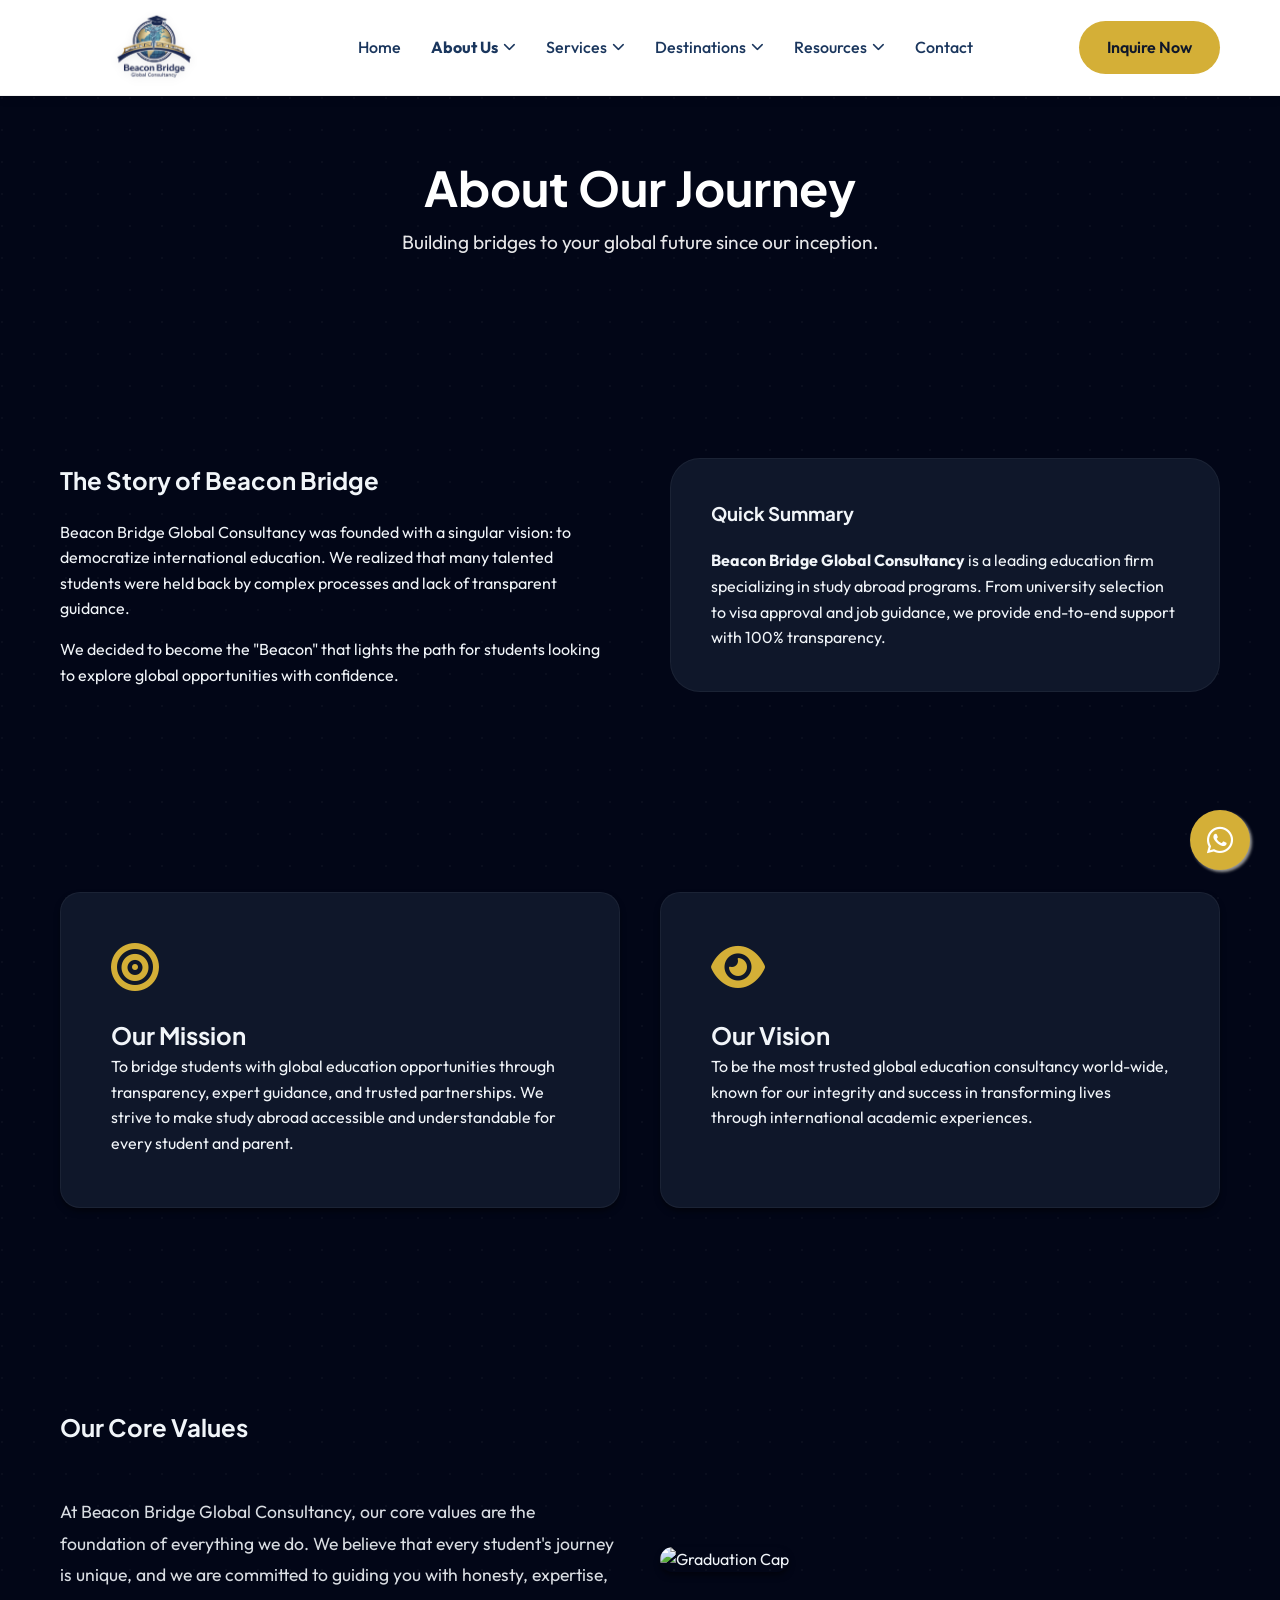
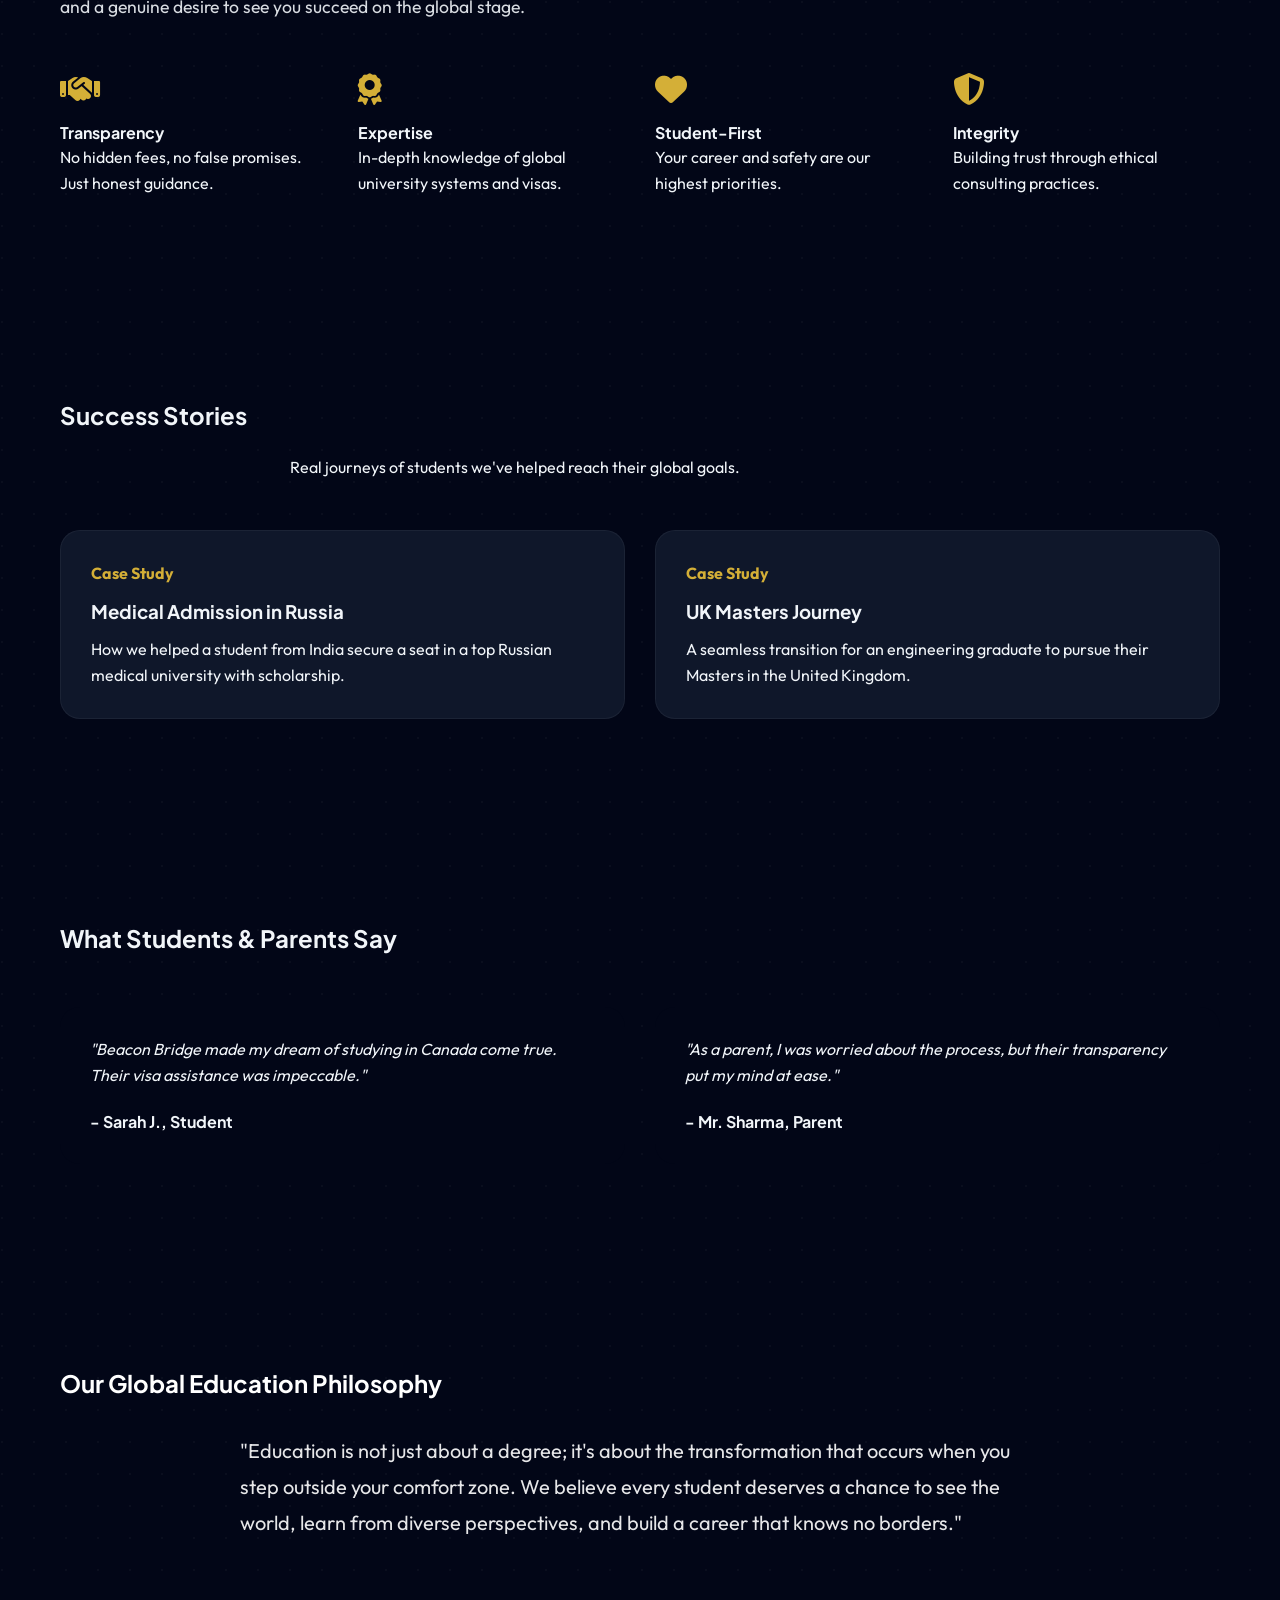
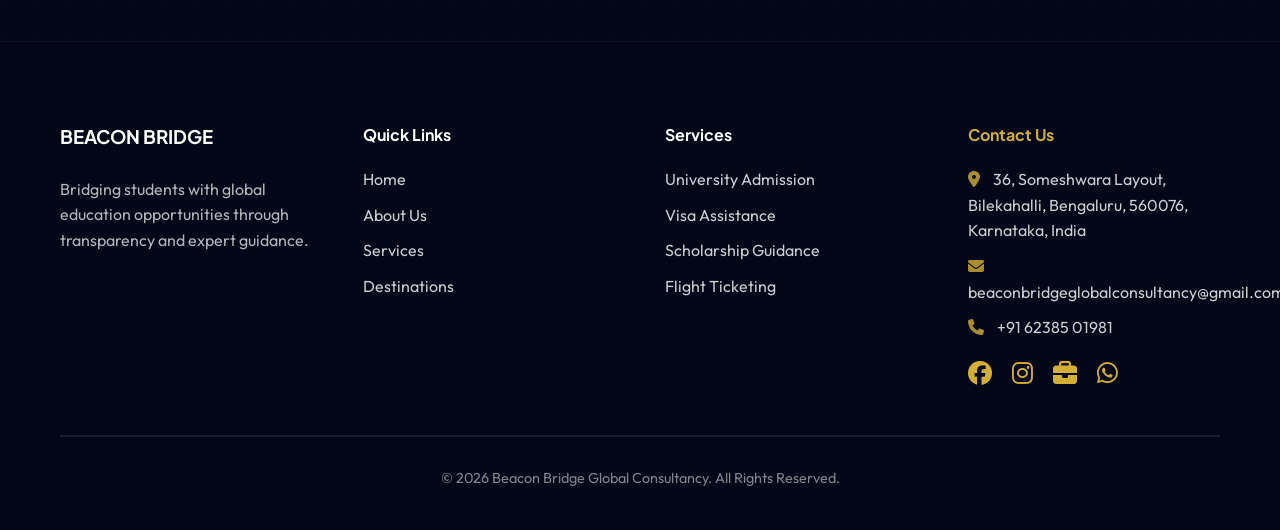
==== commit 56a79d85: "intial commit" ====
--- a/about.html
+++ b/about.html
@@ -100,7 +100,7 @@
                 </div>
                 <div class="reveal" style="animation-delay: 0.2s;">
                     <div id="summary"
-                        style="background: var(--bg-light); padding: 40px; border-radius: 30px; border-left: 10px solid var(--secondary);">
+                        style="background: var(--primary); padding: 40px; border-radius: 30px; border-left: 10px solid var(--secondary); border: 1px solid rgba(255,255,255,0.05);">
                         <h3 style="margin-bottom: 20px;">Quick Summary</h3>
                         <p><strong>Beacon Bridge Global Consultancy</strong> is a leading education firm specializing in
                             study abroad programs. From university selection to visa approval and job guidance, we
@@ -116,7 +116,7 @@
         <div class="container">
             <div style="display: grid; grid-template-columns: repeat(auto-fit, minmax(300px, 1fr)); gap: 40px;">
                 <div class="reveal hover-lift"
-                    style="background: white; padding: 50px; border-radius: 20px; box-shadow: var(--shadow);">
+                    style="background: var(--primary); padding: 50px; border-radius: 20px; box-shadow: var(--shadow); border: 1px solid rgba(255,255,255,0.05);">
                     <i class="fas fa-bullseye"
                         style="font-size: 3rem; color: var(--secondary); margin-bottom: 25px;"></i>
                     <h2>Our Mission</h2>
@@ -124,8 +124,8 @@
                         trusted partnerships. We strive to make study abroad accessible and understandable for every
                         student and parent.</p>
                 </div>
-                <div class="reveal hover-lift delay-2"
-                    style="background: white; padding: 50px; border-radius: 20px; box-shadow: var(--shadow);">
+                <div class="reveal hover-lift"
+                    style="background: var(--primary); padding: 50px; border-radius: 20px; box-shadow: var(--shadow); border: 1px solid rgba(255,255,255,0.05);">
                     <i class="fas fa-eye" style="font-size: 3rem; color: var(--secondary); margin-bottom: 25px;"></i>
                     <h2>Our Vision</h2>
                     <p>To be the most trusted global education consultancy world-wide, known for our integrity and
@@ -155,29 +155,30 @@
                 </div>
                 <div class="reveal hover-scale">
                     <img src="https://images.unsplash.com/photo-1541339907198-e08756dedf3f?auto=format&fit=crop&q=80&w=1000"
-                        alt="Graduation Cap" style="width: 100%; border-radius: 20px; box-shadow: var(--shadow);">
+                        alt="Graduation Cap" class="hd-image"
+                        style="width: 100%; border-radius: 20px; box-shadow: var(--shadow);">
                 </div>
             </div>
             <div style="display: grid; grid-template-columns: repeat(auto-fit, minmax(200px, 1fr)); gap: 30px;">
                 <div class="reveal hover-scale">
                     <i class="fas fa-handshake"
-                        style="font-size: 2rem; color: var(--primary); margin-bottom: 15px;"></i>
+                        style="font-size: 2rem; color: var(--secondary); margin-bottom: 15px;"></i>
                     <h4>Transparency</h4>
                     <p>No hidden fees, no false promises. Just honest guidance.</p>
                 </div>
                 <div class="reveal hover-scale delay-1">
-                    <i class="fas fa-award" style="font-size: 2rem; color: var(--primary); margin-bottom: 15px;"></i>
+                    <i class="fas fa-award" style="font-size: 2rem; color: var(--secondary); margin-bottom: 15px;"></i>
                     <h4>Expertise</h4>
                     <p>In-depth knowledge of global university systems and visas.</p>
                 </div>
                 <div class="reveal hover-scale delay-2">
-                    <i class="fas fa-heart" style="font-size: 2rem; color: var(--primary); margin-bottom: 15px;"></i>
+                    <i class="fas fa-heart" style="font-size: 2rem; color: var(--secondary); margin-bottom: 15px;"></i>
                     <h4>Student-First</h4>
                     <p>Your career and safety are our highest priorities.</p>
                 </div>
                 <div class="reveal hover-scale delay-3">
                     <i class="fas fa-shield-alt"
-                        style="font-size: 2rem; color: var(--primary); margin-bottom: 15px;"></i>
+                        style="font-size: 2rem; color: var(--secondary); margin-bottom: 15px;"></i>
                     <h4>Integrity</h4>
                     <p>Building trust through ethical consulting practices.</p>
                 </div>
@@ -196,14 +197,14 @@
             <div style="display: grid; grid-template-columns: repeat(auto-fit, minmax(300px, 1fr)); gap: 30px;">
                 <!-- Placeholder for case studies -->
                 <div class="reveal hover-lift"
-                    style="background: white; padding: 30px; border-radius: 20px; text-align: left;">
+                    style="background: var(--primary); padding: 30px; border-radius: 20px; text-align: left; border: 1px solid rgba(255,255,255,0.05);">
                     <span style="color: var(--secondary); font-weight: 700;">Case Study</span>
                     <h3 style="margin: 10px 0;">Medical Admission in Russia</h3>
                     <p>How we helped a student from India secure a seat in a top Russian medical university with
                         scholarship.</p>
                 </div>
-                <div class="reveal hover-lift delay-1"
-                    style="background: white; padding: 30px; border-radius: 20px; text-align: left;">
+                <div class="reveal hover-lift"
+                    style="background: var(--primary); padding: 30px; border-radius: 20px; text-align: left; border: 1px solid rgba(255,255,255,0.05);">
                     <span style="color: var(--secondary); font-weight: 700;">Case Study</span>
                     <h3 style="margin: 10px 0;">UK Masters Journey</h3>
                     <p>A seamless transition for an engineering graduate to pursue their Masters in the United Kingdom.
@@ -250,7 +251,7 @@
     </section>
 
     <!-- Footer -->
-    <footer style="background: #0d1b2a; color: white; padding: 80px 0 40px;">
+    <footer style="background: var(--bg-light); color: white; padding: 80px 0 40px;">
         <div class="container">
             <div
                 style="display: grid; grid-template-columns: repeat(auto-fit, minmax(200px, 1fr)); gap: 50px; margin-bottom: 50px;">
@@ -278,25 +279,28 @@
                     </ul>
                 </div>
                 <div>
-                    <h4 style="color: white; margin-bottom: 20px;">Contact Us</h4>
+                    <h4 style="color: var(--secondary); margin-bottom: 20px;">Contact Us</h4>
                     <p style="opacity: 0.8; margin-bottom: 10px;"><i class="fas fa-map-marker-alt"
-                            style="margin-right: 10px;"></i> 36, Someshwara Layout, Bilekahalli, Bengaluru, 560076,
+                            style="margin-right: 10px; color: var(--secondary);"></i> 36, Someshwara Layout,
+                        Bilekahalli, Bengaluru, 560076,
                         Karnataka, India</p>
                     <p style="opacity: 0.8; margin-bottom: 10px;"><i class="fas fa-envelope"
-                            style="margin-right: 10px;"></i> <a href="mailto:beaconbridgeglobalconsultancy@gmail.com"
+                            style="margin-right: 10px; color: var(--secondary);"></i> <a
+                            href="mailto:beaconbridgeglobalconsultancy@gmail.com"
                             style="color: white;">beaconbridgeglobalconsultancy@gmail.com</a></p>
                     <p style="opacity: 0.8; margin-bottom: 10px;"><i class="fas fa-phone"
-                            style="margin-right: 10px;"></i> <a href="tel:+916238501981" style="color: white;">+91 62385
+                            style="margin-right: 10px; color: var(--secondary);"></i> <a href="tel:+916238501981"
+                            style="color: white;">+91 62385
                             01981</a></p>
                     <div style="display: flex; gap: 20px; margin-top: 20px;">
-                        <a href="https://www.facebook.com/beaconbridgeglobalconsultancy" style="font-size: 1.5rem;"
+                        <a href="https://www.facebook.com/beaconbridgeglobalconsultancy" class="social-icon-link"
                             title="Facebook"><i class="fab fa-facebook"></i></a>
-                        <a href="https://www.instagram.com/beaconbridgeglobalconsultancy" style="font-size: 1.5rem;"
+                        <a href="https://www.instagram.com/beaconbridgeglobalconsultancy" class="social-icon-link"
                             title="Instagram"><i class="fab fa-instagram"></i></a>
                         <a href="https://www.indeed.com/cmp/Beacon-Bridge-Global-Consultancy" target="_blank"
-                            style="font-size: 1.5rem;" title="Indeed: Beacon Bridge Global Consultancy"><i
+                            class="social-icon-link" title="Indeed: Beacon Bridge Global Consultancy"><i
                                 class="fas fa-briefcase"></i></a>
-                        <a href="https://wa.me/916238501981" style="font-size: 1.5rem;" title="WhatsApp"><i
+                        <a href="https://wa.me/916238501981" class="social-icon-link" title="WhatsApp"><i
                                 class="fab fa-whatsapp"></i></a>
                     </div>
                 </div>
--- a/css/index.css
+++ b/css/index.css
@@ -4,19 +4,25 @@
 */
 
 :root {
-  --primary: #1a365d;
-  --primary-light: #2c5282;
+  --primary: #0f172a;
+  /* Deep Navy Card Background */
+  --primary-light: #1e293b;
   --secondary: #d4af37;
+  /* Keep Gold Accent */
   --secondary-light: #f6e05e;
-  --accent: #ed8936;
-  --text-dark: #2d3748;
-  --text-light: #718096;
-  --bg-light: #f8fafc;
+  --accent: #38bdf8;
+  /* Brighter Blue Accent for Dark Mode */
+  --text-dark: #f1f5f9;
+  /* Off-White Text */
+  --text-light: #94a3b8;
+  /* Silver-Gray Text */
+  --bg-light: #020617;
+  /* Absolute Dark Background */
   --white: #ffffff;
-  --success: #38a169;
-  --shadow: 0 4px 6px -1px rgba(0, 0, 0, 0.1), 0 2px 4px -1px rgba(0, 0, 0, 0.06);
-  --shadow-lg: 0 10px 15px -3px rgba(0, 0, 0, 0.1), 0 4px 6px -2px rgba(0, 0, 0, 0.05);
-  --transition: all 0.3s ease;
+  --success: #10b981;
+  --shadow: 0 4px 6px -1px rgba(0, 0, 0, 0.5);
+  --shadow-lg: 0 20px 25px -5px rgba(0, 0, 0, 0.6);
+  --transition: all 0.4s cubic-bezier(0.4, 0, 0.2, 1);
   --font-main: 'Outfit', sans-serif;
   --font-heading: 'Plus Jakarta Sans', sans-serif;
 }
@@ -29,11 +35,36 @@
 
 body {
   font-family: var(--font-main);
-  background: var(--bg-light) url('data:image/svg+xml,%3Csvg width="60" height="60" viewBox="0 0 60 60" xmlns="http://www.w3.org/2000/svg"%3E%3Cg fill="none" fill-rule="evenodd"%3E%3Cg fill="%231a365d" fill-opacity="0.03"%3E%3Cpath d="M36 34v-4h-2v4h-4v2h4v4h2v-4h4v-2h-4zm0-30V0h-2v4h-4v2h4v4h2V6h4V4h-4zM6 34v-4H4v4H0v2h4v4h2v-4h4v-2H6zM6 4V0H4v4H0v2h4v4h2V6h4V4H6z"/%3E%3C/g%3E%3C/g%3E%3C/svg%3E');
-  animation: bgSlide 20s linear infinite;
+  background-color: var(--bg-light);
+  background-image: radial-gradient(circle at 2px 2px, rgba(255, 255, 255, 0.03) 1px, transparent 0);
+  background-size: 32px 32px;
   color: var(--text-dark);
   line-height: 1.6;
   overflow-x: hidden;
+  -webkit-font-smoothing: antialiased;
+  -moz-osx-font-smoothing: grayscale;
+}
+
+img {
+  image-rendering: -webkit-optimize-contrast;
+  image-rendering: high-quality;
+  backface-visibility: hidden;
+  -webkit-backface-visibility: hidden;
+  transform: translateZ(0);
+  filter: contrast(1.1) brightness(1.02) saturate(1.05) sharp(1.05);
+  /* Global clarity boost */
+  transition: var(--transition);
+}
+
+.hd-image {
+  filter: contrast(1.18) brightness(1.05) saturate(1.15) sharp(1.15);
+  /* Maximum HD clarity */
+  image-rendering: -webkit-optimize-contrast;
+}
+
+.hd-image:hover {
+  filter: contrast(1.25) brightness(1.1) saturate(1.25);
+  transform: scale(1.02);
 }
 
 h1,
@@ -43,7 +74,7 @@
 .heading-font {
   font-family: var(--font-heading);
   font-weight: 700;
-  color: var(--primary);
+  color: var(--text-dark);
 }
 
 a {
@@ -79,6 +110,140 @@
   }
 }
 
+.hero-content {
+  position: relative;
+  z-index: 100;
+  transform: translateZ(150px);
+  /* Keep text far in front */
+  pointer-events: none;
+}
+
+.hero-content * {
+  pointer-events: auto;
+}
+
+/* 3D Stacked Drum Carousel Styles */
+.hero-carousel-container {
+  width: 100%;
+  height: 700px;
+  perspective: 2500px;
+  display: flex;
+  align-items: center;
+  justify-content: flex-end;
+  overflow: visible;
+  position: relative;
+  z-index: 1;
+  padding-right: 5%;
+}
+
+.hero-drum {
+  width: 450px;
+  height: 600px;
+  position: relative;
+  transform-style: preserve-3d;
+  animation: rotate-drum 20s linear infinite;
+  display: flex;
+  flex-direction: column;
+  justify-content: space-between;
+}
+
+@keyframes rotate-drum {
+  from {
+    transform: rotateY(0deg);
+  }
+
+  to {
+    transform: rotateY(-360deg);
+  }
+}
+
+.drum-cap {
+  width: 100%;
+  height: 25px;
+  background: linear-gradient(135deg, #334155 0%, #0f172a 50%, #334155 100%);
+  border: 1px solid rgba(255, 255, 255, 0.4);
+  box-shadow: inset 0 2px 5px rgba(255, 255, 255, 0.3), 0 5px 15px rgba(0, 0, 0, 0.8);
+  position: absolute;
+  left: 0;
+  z-index: 10;
+  border-radius: 4px;
+}
+
+.drum-cap.top {
+  top: -10px;
+}
+
+.drum-cap.bottom {
+  bottom: -10px;
+}
+
+.drum-tier {
+  width: 100%;
+  height: 180px;
+  position: relative;
+  transform-style: preserve-3d;
+  margin-bottom: 5px;
+}
+
+.drum-item {
+  position: absolute;
+  width: 150px;
+  height: 185px;
+  left: 50%;
+  top: 50%;
+  margin-left: -75px;
+  margin-top: -92.5px;
+  border-left: 1px solid rgba(255, 255, 255, 0.2);
+  border-right: 1px solid rgba(255, 255, 255, 0.2);
+  background: #000;
+  overflow: hidden;
+  backface-visibility: hidden;
+  box-shadow: inset 0 0 30px rgba(0, 0, 0, 0.9);
+  transition: transform 0.3s ease;
+}
+
+.drum-item::after {
+  content: '';
+  position: absolute;
+  top: 0;
+  left: 0;
+  width: 100%;
+  height: 100%;
+  background: linear-gradient(90deg,
+      rgba(0, 0, 0, 0.4) 0%,
+      transparent 20%,
+      transparent 80%,
+      rgba(0, 0, 0, 0.4) 100%);
+  pointer-events: none;
+}
+
+.drum-item img {
+  width: 100%;
+  height: 100%;
+  object-fit: cover;
+  filter: brightness(0.8) contrast(1.1);
+  transition: filter 0.3s ease;
+}
+
+.drum-item:hover img {
+  filter: brightness(1.1) contrast(1.2);
+}
+
+.drum-label {
+  position: absolute;
+  bottom: 0;
+  left: 0;
+  width: 100%;
+  padding: 5px;
+  background: rgba(0, 0, 0, 0.7);
+  color: white;
+  text-align: center;
+  font-size: 0.7rem;
+  font-weight: 600;
+  text-transform: uppercase;
+}
+
+
 @keyframes fadeInLeft {
   from {
     opacity: 0;
@@ -175,11 +340,18 @@
 }
 
 .hover-scale {
-  transition: transform 0.3s ease;
+  transition: transform 0.4s cubic-bezier(0.4, 0, 0.2, 1);
 }
 
 .hover-scale:hover {
+  transform: scale(1.02);
+}
+
+.hover-scale:hover img {
+  filter: contrast(1.1) brightness(1.05);
+  /* HD Pop effect */
   transform: scale(1.05);
+  transition: all 0.5s ease;
 }
 
 .hover-lift {
@@ -215,23 +387,24 @@
 }
 
 .btn-primary {
+  background-color: var(--secondary);
+  color: #1a365d;
+}
+
+.btn-primary:hover {
+  background-color: var(--secondary-light);
+  transform: translateY(-2px);
+  box-shadow: var(--shadow-lg);
+  color: #1a365d;
+}
+
+.btn-secondary {
   background-color: var(--primary);
   color: var(--white);
 }
 
-.btn-primary:hover {
+.btn-secondary:hover {
   background-color: var(--primary-light);
-  transform: translateY(-2px);
-  box-shadow: var(--shadow-lg);
-}
-
-.btn-secondary {
-  background-color: var(--secondary-light);
-  color: var(--white);
-}
-
-.btn-secondary:hover {
-  background-color: var(--secondary-light);
   transform: translateY(-2px);
   box-shadow: var(--shadow-lg);
 }
@@ -244,8 +417,48 @@
 }
 
 .btn-outline:hover {
-  background: white;
+  background: var(--secondary);
   color: var(--primary);
+}
+
+/* Contact & Social Icons */
+.contact-icon-box {
+  background: var(--primary);
+  width: 50px;
+  height: 50px;
+  border-radius: 50%;
+  display: flex;
+  align-items: center;
+  justify-content: center;
+  color: var(--secondary);
+  box-shadow: var(--shadow);
+  border: 1px solid rgba(255, 255, 255, 0.1);
+  transition: var(--transition);
+}
+
+.contact-icon-box i {
+  font-size: 1.2rem;
+}
+
+.hover-lift:hover .contact-icon-box {
+  transform: scale(1.1);
+  background: var(--secondary);
+  color: var(--primary);
+}
+
+.social-icon-link {
+  color: var(--secondary);
+  font-size: 1.5rem;
+  transition: var(--transition);
+  display: inline-flex;
+  align-items: center;
+  justify-content: center;
+}
+
+.social-icon-link:hover {
+  color: var(--white);
+  transform: translateY(-5px) scale(1.2);
+  filter: drop-shadow(0 0 8px var(--secondary));
 }
 
 /* WhatsApp Floating Button */
@@ -253,7 +466,7 @@
   position: fixed;
   bottom: 30px;
   right: 30px;
-  background-color: #25d366;
+  background-color: var(--secondary);
   color: white;
   width: 60px;
   height: 60px;
@@ -273,17 +486,18 @@
   position: fixed;
   top: 0;
   width: 100%;
-  background: var(--primary);
+  background: white;
   z-index: 1000;
   transition: var(--transition);
-  padding: 15px 0;
-  box-shadow: var(--shadow);
+  padding: 10px 0;
+  box-shadow: 0 2px 10px rgba(0, 0, 0, 0.1);
+  border-bottom: 1px solid rgba(0, 0, 0, 0.05);
 }
 
 header.scrolled {
-  background: #152c4a;
-  padding: 10px 0;
-  box-shadow: var(--shadow-lg);
+  background: white;
+  padding: 8px 0;
+  box-shadow: 0 4px 20px rgba(0, 0, 0, 0.1);
 }
 
 header .btn-primary {
@@ -306,7 +520,7 @@
 .logo {
   display: flex;
   align-items: center;
-  height: 110px;
+  height: 75px;
   transition: var(--transition);
 }
 
@@ -314,8 +528,14 @@
   height: 100%;
   width: auto;
   object-fit: contain;
-  filter: drop-shadow(0 0 8px rgba(255, 255, 255, 0.2)) brightness(1.05);
-  /* Enhance visibility on dark */
+  filter: contrast(1.08) brightness(1.02) drop-shadow(0 2px 4px rgba(0, 0, 0, 0.1));
+  image-rendering: -webkit-optimize-contrast;
+  transition: var(--transition);
+}
+
+.logo:hover img {
+  filter: contrast(1.15) brightness(1.05) drop-shadow(0 4px 8px rgba(0, 0, 0, 0.15));
+  transform: scale(1.05);
 }
 
 /* Background Graphics & Textures */
@@ -359,7 +579,7 @@
 }
 
 header.scrolled .logo {
-  height: 85px;
+  height: 55px;
 }
 
 .nav-links {
@@ -369,15 +589,16 @@
 
 .nav-links a {
   font-weight: 500;
-  color: var(--white);
+  color: #1a365d;
 }
 
 .nav-links a:hover {
-  color: var(--secondary);
+  color: var(--secondary) !important;
 }
 
 .nav-links a.active {
-  color: var(--secondary);
+  color: #1a365d;
+  font-weight: 700;
 }
 
 /* Dropdown Menu Styles */
@@ -391,7 +612,7 @@
   align-items: center;
   gap: 5px;
   cursor: pointer;
-  color: var(--white);
+  color: #1a365d;
 }
 
 .dropdown-toggle i {
@@ -406,7 +627,7 @@
 .dropdown-content {
   display: none;
   position: absolute;
-  background-color: var(--white);
+  background-color: white;
   min-width: 220px;
   box-shadow: var(--shadow-lg);
   z-index: 1001;
@@ -415,7 +636,8 @@
   top: 100%;
   left: 0;
   margin-top: 5px;
-  border-top: 3px solid var(--secondary);
+  border: 1px solid rgba(0, 0, 0, 0.05);
+  border-top: 3px solid #1a365d;
   animation: fadeInUp 0.3s ease;
 }
 
@@ -424,7 +646,7 @@
 }
 
 .dropdown-content a {
-  color: var(--primary);
+  color: #1a365d;
   padding: 12px 20px;
   text-decoration: none;
   display: block;
@@ -434,8 +656,8 @@
 }
 
 .dropdown-content a:hover {
-  background-color: var(--bg-light);
-  color: var(--secondary);
+  background-color: #f1f5f9;
+  color: #1a365d;
   padding-left: 25px;
 }
 
@@ -451,21 +673,18 @@
   overflow: hidden;
 }
 
-.hero::after {
-  content: '';
-  position: absolute;
-  bottom: 0;
-  left: 0;
-  width: 100%;
-  height: 100px;
-  background: var(--white);
-  clip-path: polygon(0 100%, 100% 100%, 100% 0);
+/* .hero::after removed to eliminate white space at bottom */
+
+.hero-content {
+  position: relative;
+  z-index: 20;
 }
 
 .hero-grid {
   display: grid;
   grid-template-columns: 1fr 1fr;
-  gap: 50px;
+  gap: 30px;
+  /* Reduced gap to bring carousel closer to text area without overlap */
   align-items: center;
 }
 
@@ -520,17 +739,18 @@
 /* Floating Badges */
 .floating-badge {
   position: absolute;
-  background: white;
+  background: var(--primary);
   padding: 15px 25px;
   border-radius: 15px;
   display: flex;
   align-items: center;
   gap: 12px;
   box-shadow: var(--shadow-lg);
-  color: var(--primary);
+  color: var(--text-dark);
   font-weight: 700;
   font-size: 0.9rem;
   z-index: 10;
+  border: 1px solid rgba(255, 255, 255, 0.1);
   animation: badgeSwing 4s infinite ease-in-out;
 }
 
@@ -613,15 +833,17 @@
 }
 
 .modal-content {
-  background: white;
+  background: var(--primary);
   padding: 40px;
   border-radius: 20px;
   max-width: 600px;
   width: 90%;
   position: relative;
-  box-shadow: 0 25px 50px -12px rgba(0, 0, 0, 0.5);
+  box-shadow: var(--shadow-lg);
+  border: 1px solid rgba(255, 255, 255, 0.1);
   animation: scaleUp 0.3s ease;
   text-align: left;
+  color: var(--text-dark);
 }
 
 .modal-close {
@@ -649,16 +871,16 @@
 
 .modal-header i {
   font-size: 2rem;
-  color: var(--primary);
+  color: var(--secondary);
 }
 
 .modal-title {
-  color: var(--primary);
+  color: var(--text-dark);
   margin-bottom: 0;
 }
 
 .modal-body {
-  color: #444;
+  color: var(--text-light);
   line-height: 1.7;
   margin-bottom: 30px;
 }
@@ -695,101 +917,12 @@
   }
 }
 
-/* Dark Theme (Navy & Black Theme) */
-body.dark-theme {
-  background: #020617;
-  /* Very Deep Navy/Black */
-  color: #f1f5f9;
-}
-
-body.dark-theme .section {
+/* Dark Theme (Navy & Black Theme) - Now Default */
+section {
   background: transparent !important;
 }
 
-body.dark-theme h1,
-body.dark-theme h2,
-body.dark-theme h3,
-body.dark-theme h4 {
-  color: var(--white);
-}
-
-body.dark-theme p {
-  color: #94a3b8;
-}
-
-/* Card and Container Backgrounds in Dark Mode */
-body.dark-theme .reveal[style*="background: white"],
-body.dark-theme div[style*="background: white"],
-body.dark-theme div[style*="background: var(--bg-light)"],
-body.dark-theme section[style*="background: var(--bg-light)"],
-body.dark-theme div[style*="background: #ffffff"],
-body.dark-theme section[style*="background: #ffffff"] {
-  background: #0f172a !important;
-  /* Deep Navy Card */
-  border-color: #1e293b !important;
-  color: #f8fafc !important;
-  box-shadow: 0 10px 15px -3px rgba(0, 0, 0, 0.4) !important;
-}
-
-body.dark-theme header {
-  background: #020617 !important;
-  border-bottom: 1px solid #1e293b;
-}
-
-body.dark-theme header.scrolled {
-  background: #0f172a !important;
-  box-shadow: 0 4px 6px -1px rgba(0, 0, 0, 0.3);
-}
-
-body.dark-theme .nav-links a {
-  color: var(--white);
-}
-
-body.dark-theme .dropdown-content {
-  background: #0f172a;
-  border-color: var(--secondary);
-}
-
-body.dark-theme .dropdown-content a {
-  color: var(--white);
-}
-
-body.dark-theme .dropdown-content a:hover {
-  background: #1e293b;
-}
-
-body.dark-theme .btn-primary {
-  background: var(--secondary);
-  color: #020617;
-}
-
-body.dark-theme .btn-secondary {
-  border: 1px solid var(--secondary);
-}
-
-body.dark-theme .modal-content {
-  background: #0f172a !important;
-  color: white !important;
-  border: 1px solid #1e293b;
-}
-
-body.dark-theme .modal-body {
-  color: #cbd5e1 !important;
-}
-
-body.dark-theme .modal-close {
-  color: white !important;
-}
-
-/* Icons and specific color overrides */
-body.dark-theme i[style*="color: var(--primary)"] {
-  color: var(--secondary) !important;
-}
-
-body.dark-theme .whatsapp-float {
-  box-shadow: 0 10px 30px rgba(0, 0, 0, 0.5);
-}
-
-body.dark-theme footer {
-  background: #020617 !important;
+footer {
+  background: var(--bg-light) !important;
+  border-top: 1px solid rgba(255, 255, 255, 0.05);
 }
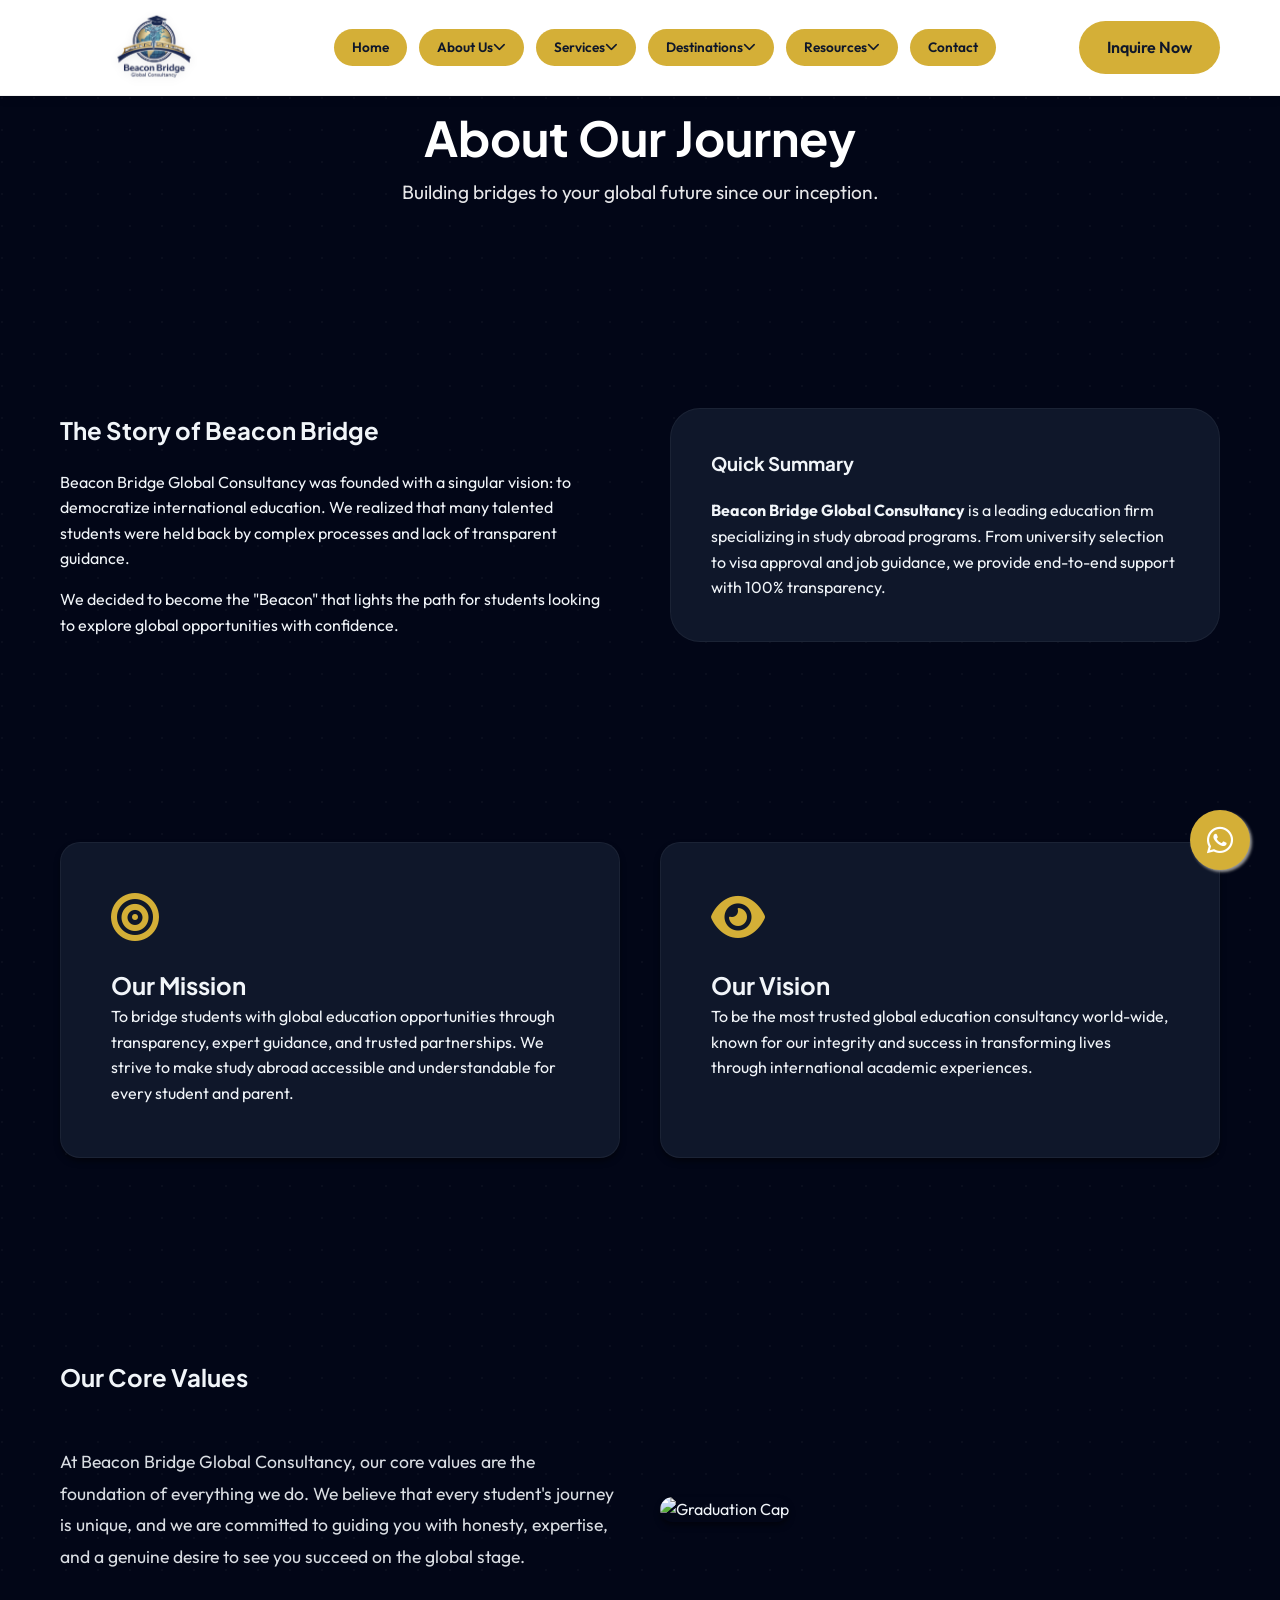
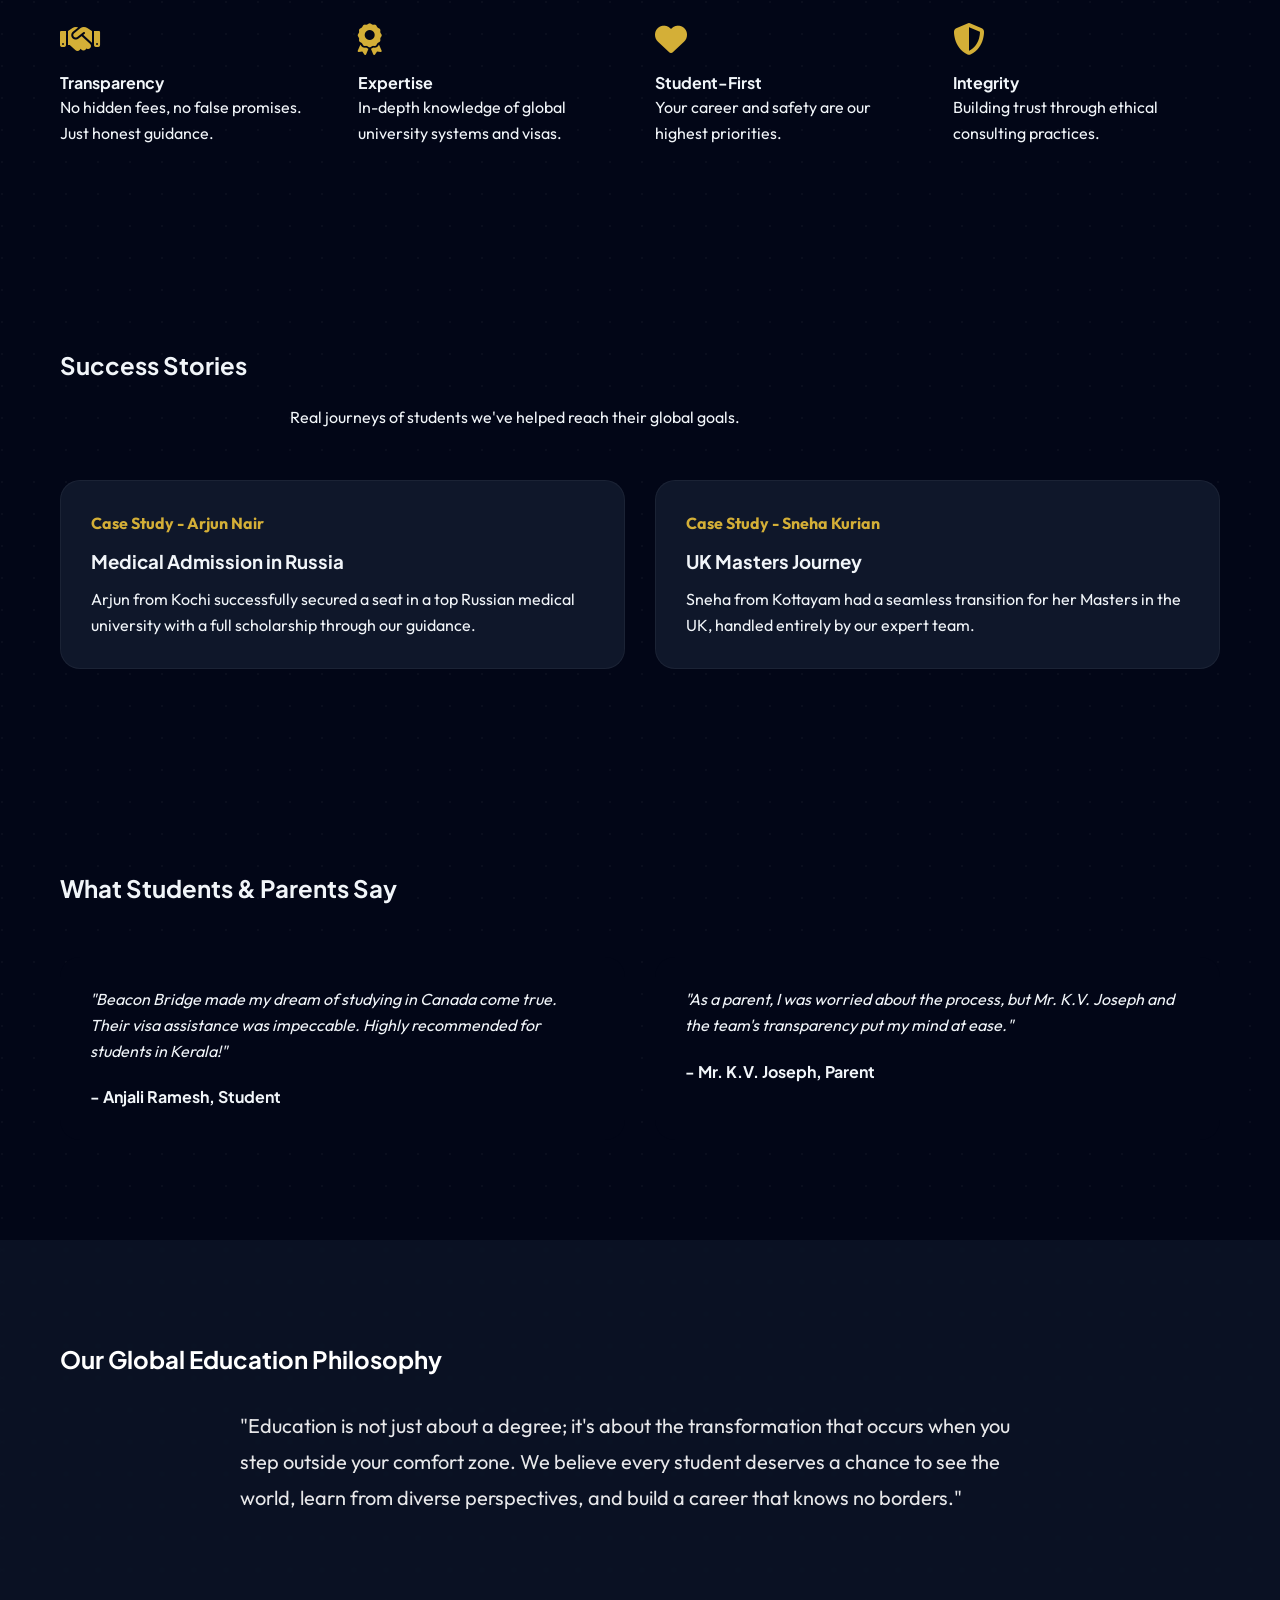
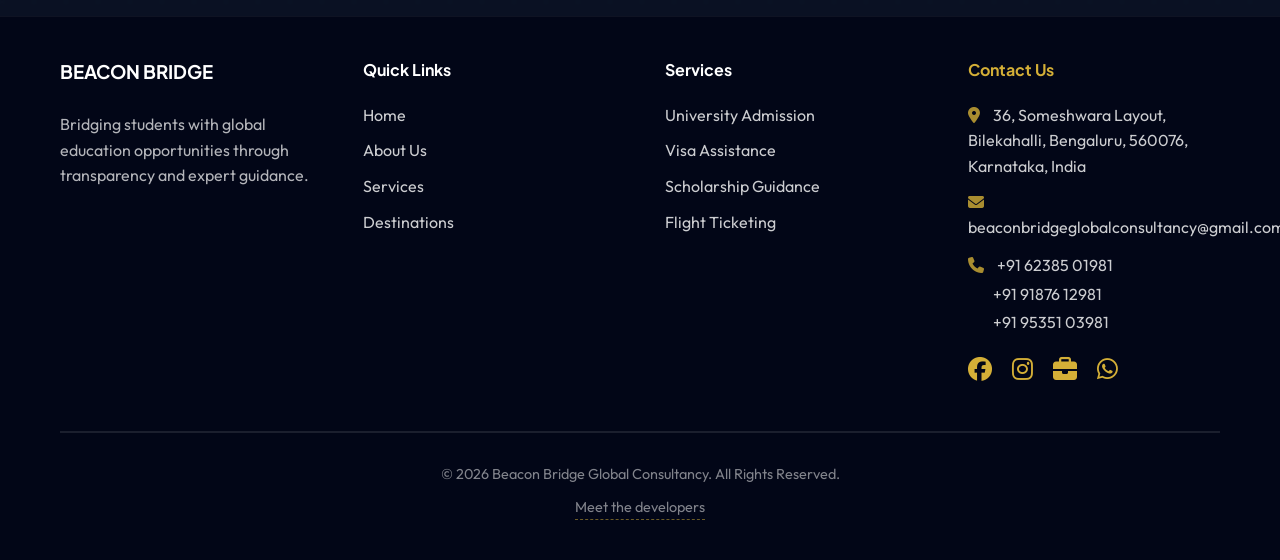
==== commit c16d280d: "intial commit" ====
--- a/about.html
+++ b/about.html
@@ -53,11 +53,7 @@
                     <a href="destinations.html" class="dropdown-toggle">Destinations <i
                             class="fas fa-chevron-down"></i></a>
                     <div class="dropdown-content">
-                        <a href="destinations.html#where">The Where Bucket</a>
-                        <a href="destinations.html#uk">United Kingdom</a>
-                        <a href="destinations.html#canada">Canada</a>
-                        <a href="destinations.html#germany">Germany</a>
-                        <a href="destinations.html#roadmap">Roadmap</a>
+                        <a href="destinations.html">All Destinations</a>
                     </div>
                 </div>
                 <!-- Dropdown for Resources -->
@@ -78,7 +74,7 @@
 
     <!-- Page Title -->
     <section class="section"
-        style="background: linear-gradient(rgba(0,0,0,0.6), rgba(0,0,0,0.6)), url('https://images.unsplash.com/photo-1523240795612-9a054b0db644?auto=format&fit=crop&q=80&w=2000'); background-size: cover; background-position: center; color: white; padding-top: 150px; text-align: center;">
+        style="background: linear-gradient(rgba(0,0,0,0.6), rgba(0,0,0,0.6)), url('https://images.unsplash.com/photo-1522202176988-66273c2fd55f?auto=format&fit=crop&q=80&w=2000'); background-size: cover; background-position: center; color: white; padding-top: 100px; text-align: center;">
         <div class="container reveal">
             <h1 style="color: white; font-size: 3rem;">About Our Journey</h1>
             <p style="font-size: 1.2rem; opacity: 0.9;">Building bridges to your global future since our inception.</p>
@@ -198,17 +194,15 @@
                 <!-- Placeholder for case studies -->
                 <div class="reveal hover-lift"
                     style="background: var(--primary); padding: 30px; border-radius: 20px; text-align: left; border: 1px solid rgba(255,255,255,0.05);">
-                    <span style="color: var(--secondary); font-weight: 700;">Case Study</span>
+                    <span style="color: var(--secondary); font-weight: 700;">Case Study - Arjun Nair</span>
                     <h3 style="margin: 10px 0;">Medical Admission in Russia</h3>
-                    <p>How we helped a student from India secure a seat in a top Russian medical university with
-                        scholarship.</p>
+                    <p>Arjun from Kochi successfully secured a seat in a top Russian medical university with a full scholarship through our guidance.</p>
                 </div>
                 <div class="reveal hover-lift"
                     style="background: var(--primary); padding: 30px; border-radius: 20px; text-align: left; border: 1px solid rgba(255,255,255,0.05);">
-                    <span style="color: var(--secondary); font-weight: 700;">Case Study</span>
+                    <span style="color: var(--secondary); font-weight: 700;">Case Study - Sneha Kurian</span>
                     <h3 style="margin: 10px 0;">UK Masters Journey</h3>
-                    <p>A seamless transition for an engineering graduate to pursue their Masters in the United Kingdom.
-                    </p>
+                    <p>Sneha from Kottayam had a seamless transition for her Masters in the UK, handled entirely by our expert team.</p>
                 </div>
             </div>
         </div>
@@ -223,15 +217,13 @@
             <div style="display: grid; grid-template-columns: repeat(auto-fit, minmax(300px, 1fr)); gap: 30px;">
                 <div class="reveal hover-scale"
                     style="background: var(--bg-light); padding: 30px; border-radius: 20px;">
-                    <p style="font-style: italic;">"Beacon Bridge made my dream of studying in Canada come true. Their
-                        visa assistance was impeccable."</p>
-                    <h4 style="margin-top: 20px;">- Sarah J., Student</h4>
+                    <p style="font-style: italic;">"Beacon Bridge made my dream of studying in Canada come true. Their visa assistance was impeccable. Highly recommended for students in Kerala!"</p>
+                    <h4 style="margin-top: 20px;">- Anjali Ramesh, Student</h4>
                 </div>
                 <div class="reveal hover-scale delay-2"
                     style="background: var(--bg-light); padding: 30px; border-radius: 20px;">
-                    <p style="font-style: italic;">"As a parent, I was worried about the process, but their transparency
-                        put my mind at ease."</p>
-                    <h4 style="margin-top: 20px;">- Mr. Sharma, Parent</h4>
+                    <p style="font-style: italic;">"As a parent, I was worried about the process, but Mr. K.V. Joseph and the team's transparency put my mind at ease."</p>
+                    <h4 style="margin-top: 20px;">- Mr. K.V. Joseph, Parent</h4>
                 </div>
             </div>
         </div>
@@ -239,8 +231,14 @@
 
 
     <!-- Global Philosophy -->
-    <section class="section" style="background: var(--primary); color: white;">
-        <div class="container text-center reveal">
+    <section class="section" style="background: var(--primary); color: white; position: relative; overflow: hidden;">
+        <div class="video-bg-container">
+            <video autoplay muted loop playsinline class="video-bg">
+                <source src="https://assets.mixkit.co/videos/preview/mixkit-world-map-animation-with-glowing-connections-42674-large.mp4" type="video/mp4">
+            </video>
+            <div class="video-overlay blue-transparent-overlay"></div>
+        </div>
+        <div class="container text-center reveal" style="position: relative; z-index: 10;">
             <h2 style="color: white; margin-bottom: 30px;">Our Global Education Philosophy</h2>
             <p style="max-width: 800px; margin: 0 auto; font-size: 1.25rem; line-height: 1.8; opacity: 0.9;">
                 "Education is not just about a degree; it's about the transformation that occurs when you step outside
@@ -251,7 +249,7 @@
     </section>
 
     <!-- Footer -->
-    <footer style="background: var(--bg-light); color: white; padding: 80px 0 40px;">
+    <footer style="background: var(--bg-light); color: white; padding: 40px 0;">
         <div class="container">
             <div
                 style="display: grid; grid-template-columns: repeat(auto-fit, minmax(200px, 1fr)); gap: 50px; margin-bottom: 50px;">
@@ -288,10 +286,12 @@
                             style="margin-right: 10px; color: var(--secondary);"></i> <a
                             href="mailto:beaconbridgeglobalconsultancy@gmail.com"
                             style="color: white;">beaconbridgeglobalconsultancy@gmail.com</a></p>
-                    <p style="opacity: 0.8; margin-bottom: 10px;"><i class="fas fa-phone"
-                            style="margin-right: 10px; color: var(--secondary);"></i> <a href="tel:+916238501981"
-                            style="color: white;">+91 62385
-                            01981</a></p>
+                    <p style="opacity: 0.8; margin-bottom: 10px; line-height: 1.8;"><i class="fas fa-phone"
+                            style="margin-right: 10px; color: var(--secondary);"></i>
+                        <a href="tel:+916238501981" style="color: white;">+91 62385 01981</a><br>
+                        <span style="display: inline-block; margin-left: 25px;"><a href="tel:+919187612981" style="color: white;">+91 91876 12981</a></span><br>
+                        <span style="display: inline-block; margin-left: 25px;"><a href="tel:+919535103981" style="color: white;">+91 95351 03981</a></span>
+                    </p>
                     <div style="display: flex; gap: 20px; margin-top: 20px;">
                         <a href="https://www.facebook.com/beaconbridgeglobalconsultancy" class="social-icon-link"
                             title="Facebook"><i class="fab fa-facebook"></i></a>
@@ -307,7 +307,9 @@
             </div>
             <hr style="border: 0.5px solid rgba(255,255,255,0.1); margin-bottom: 30px;">
             <p style="text-align: center; opacity: 0.5; font-size: 0.9rem;">&copy; 2026 Beacon Bridge Global
-                Consultancy. All Rights Reserved.</p>
+                Consultancy. All Rights Reserved. <br>
+                <a href="https://www.instagram.com/intellex.web?igsh=MXc4Z2Uwd243OHpqdA%3D%3D&utm_source=qr" target="_blank" style="color: inherit; text-decoration: none; border-bottom: 1px dashed var(--secondary); margin-top: 10px; display: inline-block;">Meet the developers</a>
+            </p>
         </div>
     </footer>
 
--- a/css/index.css
+++ b/css/index.css
@@ -122,125 +122,169 @@
   pointer-events: auto;
 }
 
-/* 3D Stacked Drum Carousel Styles */
-.hero-carousel-container {
-  width: 100%;
-  height: 700px;
-  perspective: 2500px;
-  display: flex;
-  align-items: center;
-  justify-content: flex-end;
-  overflow: visible;
-  position: relative;
-  z-index: 1;
-  padding-right: 5%;
-}
-
-.hero-drum {
-  width: 450px;
-  height: 600px;
-  position: relative;
-  transform-style: preserve-3d;
-  animation: rotate-drum 20s linear infinite;
-  display: flex;
-  flex-direction: column;
-  justify-content: space-between;
-}
-
-@keyframes rotate-drum {
-  from {
-    transform: rotateY(0deg);
-  }
-
-  to {
-    transform: rotateY(-360deg);
-  }
-}
-
-.drum-cap {
-  width: 100%;
-  height: 25px;
-  background: linear-gradient(135deg, #334155 0%, #0f172a 50%, #334155 100%);
-  border: 1px solid rgba(255, 255, 255, 0.4);
-  box-shadow: inset 0 2px 5px rgba(255, 255, 255, 0.3), 0 5px 15px rgba(0, 0, 0, 0.8);
-  position: absolute;
-  left: 0;
-  z-index: 10;
-  border-radius: 4px;
-}
-
-.drum-cap.top {
-  top: -10px;
-}
-
-.drum-cap.bottom {
-  bottom: -10px;
-}
-
-.drum-tier {
-  width: 100%;
-  height: 180px;
-  position: relative;
-  transform-style: preserve-3d;
-  margin-bottom: 5px;
-}
-
-.drum-item {
-  position: absolute;
-  width: 150px;
-  height: 185px;
-  left: 50%;
-  top: 50%;
-  margin-left: -75px;
-  margin-top: -92.5px;
-  border-left: 1px solid rgba(255, 255, 255, 0.2);
-  border-right: 1px solid rgba(255, 255, 255, 0.2);
+/* Hero Carousel Styles */
+.hero-carousel-wrapper {
+  max-width: 800px;
+  width: 100%;
+  position: relative;
+  justify-self: end;
+  overflow: hidden;
+  padding: 20px 0;
+}
+
+.hero-carousel {
+  display: flex;
+  gap: 20px;
+  overflow-x: auto;
+  scroll-behavior: smooth;
+  scroll-snap-type: x mandatory;
+  padding: 10px 0 30px;
+  scrollbar-width: none; /* Firefox */
+  -ms-overflow-style: none; /* IE and Edge */
+}
+
+.hero-carousel::-webkit-scrollbar {
+  display: none; /* Chrome, Safari, Opera */
+}
+
+.hero-carousel > a {
+  scroll-snap-align: center;
+  flex: 0 0 auto;
+  text-decoration: none;
+  display: block;
+}
+
+.grid-card {
+  position: relative;
+  width: 280px;
+  height: 380px;
+  border-radius: 20px;
+  overflow: hidden;
+  box-shadow: 0 15px 35px rgba(0, 0, 0, 0.4);
+  transition: all 0.4s cubic-bezier(0.175, 0.885, 0.32, 1.275);
+  border: 1px solid rgba(255, 255, 255, 0.1);
   background: #000;
-  overflow: hidden;
-  backface-visibility: hidden;
-  box-shadow: inset 0 0 30px rgba(0, 0, 0, 0.9);
-  transition: transform 0.3s ease;
-}
-
-.drum-item::after {
-  content: '';
-  position: absolute;
-  top: 0;
-  left: 0;
-  width: 100%;
-  height: 100%;
-  background: linear-gradient(90deg,
-      rgba(0, 0, 0, 0.4) 0%,
-      transparent 20%,
-      transparent 80%,
-      rgba(0, 0, 0, 0.4) 100%);
-  pointer-events: none;
-}
-
-.drum-item img {
+  flex-shrink: 0;
+}
+
+.grid-card img {
   width: 100%;
   height: 100%;
   object-fit: cover;
-  filter: brightness(0.8) contrast(1.1);
-  transition: filter 0.3s ease;
-}
-
-.drum-item:hover img {
-  filter: brightness(1.1) contrast(1.2);
-}
-
-.drum-label {
+  filter: brightness(0.85);
+  transition: all 0.5s ease;
+}
+
+.grid-label {
   position: absolute;
   bottom: 0;
   left: 0;
   width: 100%;
-  padding: 5px;
-  background: rgba(0, 0, 0, 0.7);
-  color: white;
+  padding: 12px;
+  background: linear-gradient(transparent, rgba(0, 0, 0, 0.8));
+  color: var(--white);
+  font-size: 0.85rem;
+  font-weight: 600;
   text-align: center;
-  font-size: 0.7rem;
-  font-weight: 600;
-  text-transform: uppercase;
+  transform: translateY(10px);
+  opacity: 0;
+  transition: all 0.3s ease;
+}
+
+.grid-card:hover {
+  transform: scale(1.08) translateY(-10px);
+  box-shadow: 0 25px 50px rgba(0, 0, 0, 0.6), 0 0 20px rgba(212, 175, 55, 0.3);
+  z-index: 10;
+  border-color: var(--secondary);
+}
+
+.grid-card:hover img {
+  filter: brightness(1.1);
+  transform: scale(1.1);
+}
+
+.grid-card:hover .grid-label {
+  transform: translateY(0);
+  opacity: 1;
+}
+
+/* Carousel Dots Styles */
+.carousel-dots {
+  display: flex;
+  justify-content: center;
+  align-items: center;
+  gap: 12px;
+  margin-top: 20px;
+}
+
+.dot {
+  width: 10px;
+  height: 10px;
+  border-radius: 50%;
+  background: rgba(255, 255, 255, 0.2);
+  transition: all 0.3s ease;
+  cursor: pointer;
+}
+
+.dot.active {
+  background: var(--secondary);
+  transform: scale(1.3);
+  box-shadow: 0 0 10px rgba(212, 175, 55, 0.5);
+}
+
+/* View More Card Style */
+.view-more-card {
+  background: rgba(212, 175, 55, 0.1) !important;
+  backdrop-filter: blur(10px);
+  border: 2px dashed var(--secondary) !important;
+  display: flex !important;
+  align-items: center;
+  justify-content: center;
+  text-decoration: none;
+  opacity: 1 !important;
+  visibility: visible !important;
+}
+
+.view-more-content {
+  display: flex;
+  flex-direction: column;
+  align-items: center;
+  gap: 10px;
+  color: var(--secondary);
+}
+
+.view-more-content i {
+  font-size: 2rem;
+  transition: transform 0.3s ease;
+}
+
+.view-more-content span {
+  font-weight: 700;
+  font-size: 0.9rem;
+  letter-spacing: 1px;
+}
+
+.view-more-card:hover {
+  border-style: solid;
+  background: rgba(212, 175, 55, 0.1) !important;
+}
+
+.view-more-card:hover i {
+  transform: rotate(90deg) scale(1.1);
+}
+
+/* Floating Animation for Carousel */
+.hero-carousel {
+  animation: floatCarousel 8s infinite ease-in-out;
+}
+
+@keyframes floatCarousel {
+  0%, 100% {
+    transform: translateY(0) rotate(0);
+  }
+  50% {
+    transform: translateY(-10px) rotate(0.5deg);
+  }
 }
 
 
@@ -363,6 +407,131 @@
   box-shadow: var(--shadow-lg);
 }
 
+/* Destination Flip Cards */
+.reveal.flip-card {
+  perspective: 1000px;
+  background: transparent;
+  cursor: pointer;
+}
+
+.flip-card-inner {
+  position: relative;
+  width: 100%;
+  height: 100%;
+  text-align: center;
+  transition: transform 0.8s cubic-bezier(0.4, 0, 0.2, 1);
+  transform-style: preserve-3d;
+}
+
+.reveal.flip-card:hover .flip-card-inner,
+.reveal.flip-card.flipped .flip-card-inner {
+  transform: rotateY(180deg);
+}
+
+.flip-card-front,
+.flip-card-back {
+  position: absolute;
+  width: 100%;
+  height: 100%;
+  -webkit-backface-visibility: hidden;
+  backface-visibility: hidden;
+  border-radius: 20px;
+  overflow: hidden;
+}
+
+.flip-card-front {
+  background-color: var(--primary);
+}
+
+.flip-card-back {
+  background: linear-gradient(135deg, var(--primary) 0%, #1e293b 100%);
+  color: white;
+  transform: rotateY(180deg);
+  display: flex;
+  flex-direction: column;
+  padding: 20px;
+  border: 1px solid rgba(212, 175, 55, 0.3);
+  box-shadow: inset 0 0 20px rgba(0, 0, 0, 0.5);
+}
+
+.card-categories {
+  display: flex;
+  justify-content: space-around;
+  margin-bottom: 20px;
+  border-bottom: 1px solid rgba(255, 255, 255, 0.1);
+  padding-bottom: 10px;
+}
+
+.category-btn {
+  background: transparent;
+  border: none;
+  color: var(--text-light);
+  font-size: 0.8rem;
+  font-weight: 600;
+  cursor: pointer;
+  transition: var(--transition);
+  padding: 5px 10px;
+  position: relative;
+}
+
+.category-btn.active {
+  color: var(--secondary);
+}
+
+.category-btn.active::after {
+  content: '';
+  position: absolute;
+  bottom: -11px;
+  left: 0;
+  width: 100%;
+  height: 2px;
+  background: var(--secondary);
+}
+
+.category-content {
+  flex-grow: 1;
+  text-align: left;
+  font-size: 0.85rem;
+  line-height: 1.5;
+  display: flex;
+  flex-direction: column;
+  justify-content: space-between;
+}
+
+.category-detail {
+  display: none;
+  animation: fadeIn 0.4s ease;
+}
+
+.category-detail.active {
+  display: block;
+}
+
+.category-detail h4 {
+  color: var(--secondary);
+  margin-bottom: 8px;
+  font-size: 1rem;
+}
+
+.card-enquire-btn {
+  margin-top: 15px;
+  width: 100%;
+  padding: 10px;
+  font-size: 0.85rem;
+}
+
+@keyframes fadeIn {
+  from {
+    opacity: 0;
+    transform: translateY(5px);
+  }
+
+  to {
+    opacity: 1;
+    transform: translateY(0);
+  }
+}
+
 /* Layout Components */
 .container {
   max-width: 1200px;
@@ -371,7 +540,7 @@
 }
 
 .section {
-  padding: 100px 0;
+  padding: 40px 0;
 }
 
 /* Buttons */
@@ -584,21 +753,34 @@
 
 .nav-links {
   display: flex;
-  gap: 30px;
-}
-
-.nav-links a {
-  font-weight: 500;
-  color: #1a365d;
-}
-
-.nav-links a:hover {
-  color: var(--secondary) !important;
-}
-
-.nav-links a.active {
-  color: #1a365d;
-  font-weight: 700;
+  gap: 12px;
+  align-items: center;
+}
+
+.nav-links > a, .dropdown-toggle {
+  font-weight: 600;
+  color: var(--primary);
+  background-color: var(--secondary);
+  padding: 8px 18px;
+  border-radius: 50px;
+  font-size: 0.85rem;
+  transition: var(--transition);
+  display: flex;
+  align-items: center;
+  white-space: nowrap;
+}
+
+.nav-links > a:hover, .dropdown:hover .dropdown-toggle {
+  background-color: var(--secondary-light);
+  transform: translateY(-2px);
+  box-shadow: var(--shadow);
+  color: var(--primary) !important;
+}
+
+.nav-links > a.active {
+  background-color: var(--white);
+  color: var(--primary);
+  box-shadow: var(--shadow);
 }
 
 /* Dropdown Menu Styles */
@@ -608,11 +790,7 @@
 }
 
 .dropdown-toggle {
-  display: flex;
-  align-items: center;
-  gap: 5px;
   cursor: pointer;
-  color: #1a365d;
 }
 
 .dropdown-toggle i {
@@ -652,12 +830,14 @@
   display: block;
   font-size: 0.95rem;
   font-weight: 500;
+  background: transparent;
+  border-radius: 0;
   transition: var(--transition);
 }
 
 .dropdown-content a:hover {
-  background-color: #f1f5f9;
-  color: #1a365d;
+  background-color: #f8fafc;
+  color: var(--secondary) !important;
   padding-left: 25px;
 }
 
@@ -668,12 +848,41 @@
   align-items: center;
   background: linear-gradient(135deg, #020617 0%, #0f172a 100%);
   color: var(--white);
-  padding-top: 120px;
+  padding-top: 100px;
   position: relative;
   overflow: hidden;
 }
 
-/* .hero::after removed to eliminate white space at bottom */
+/* Video Background Styles */
+.video-bg-container {
+  position: absolute;
+  top: 0;
+  left: 0;
+  width: 100%;
+  height: 100%;
+  z-index: 1;
+  overflow: hidden;
+}
+
+.video-bg {
+  width: 100%;
+  height: 100%;
+  object-fit: cover;
+}
+
+.video-overlay {
+  position: absolute;
+  top: 0;
+  left: 0;
+  width: 100%;
+  height: 100%;
+  z-index: 2;
+}
+
+.blue-transparent-overlay {
+  background: rgba(15, 23, 42, 0.7); /* Deep Navy/Blue overlay */
+  backdrop-filter: blur(2px);
+}
 
 .hero-content {
   position: relative;
@@ -682,10 +891,11 @@
 
 .hero-grid {
   display: grid;
-  grid-template-columns: 1fr 1fr;
+  grid-template-columns: 1fr auto;
   gap: 30px;
-  /* Reduced gap to bring carousel closer to text area without overlap */
-  align-items: center;
+  align-items: center;
+  position: relative;
+  z-index: 10;
 }
 
 .hero-content {
@@ -702,7 +912,7 @@
 
 .hero p {
   font-size: 1.25rem;
-  margin-bottom: 40px;
+  margin-bottom: 30px;
   opacity: 0.95;
   max-width: 550px;
 }
@@ -784,9 +994,22 @@
     padding-bottom: 80px;
   }
 
-  .hero-image {
+  .hero-carousel-wrapper {
     order: 1;
     margin-top: 40px;
+    justify-self: center;
+    max-width: 100%;
+  }
+
+  .hero-carousel {
+    padding: 20px;
+    justify-content: flex-start;
+    animation: none !important;
+  }
+
+  .grid-card {
+    width: 200px;
+    height: 280px;
   }
 
   .hero-btns {
@@ -836,7 +1059,7 @@
   background: var(--primary);
   padding: 40px;
   border-radius: 20px;
-  max-width: 600px;
+  max-width: 900px;
   width: 90%;
   position: relative;
   box-shadow: var(--shadow-lg);
@@ -844,6 +1067,46 @@
   animation: scaleUp 0.3s ease;
   text-align: left;
   color: var(--text-dark);
+}
+
+.modal-gallery {
+  display: grid;
+  grid-template-columns: repeat(auto-fit, minmax(200px, 1fr));
+  gap: 15px;
+  margin: 20px 0;
+}
+
+.modal-gallery img {
+  width: 100%;
+  height: 180px;
+  object-fit: cover;
+  border-radius: 12px;
+  border: 1px solid rgba(255, 255, 255, 0.1);
+  transition: var(--transition);
+}
+
+.modal-gallery img:hover {
+  transform: scale(1.03);
+  border-color: var(--secondary);
+}
+
+.modal-features {
+  display: grid;
+  grid-template-columns: repeat(auto-fit, minmax(200px, 1fr));
+  gap: 20px;
+  margin-top: 25px;
+}
+
+.modal-feature-item {
+  background: rgba(255, 255, 255, 0.03);
+  padding: 15px;
+  border-radius: 12px;
+  border: 1px solid rgba(255, 255, 255, 0.05);
+}
+
+.modal-feature-item h5 {
+  color: var(--secondary);
+  margin-bottom: 5px;
 }
 
 .modal-close {
@@ -925,4 +1188,5 @@
 footer {
   background: var(--bg-light) !important;
   border-top: 1px solid rgba(255, 255, 255, 0.05);
+  padding: 40px 0 40px !important;
 }
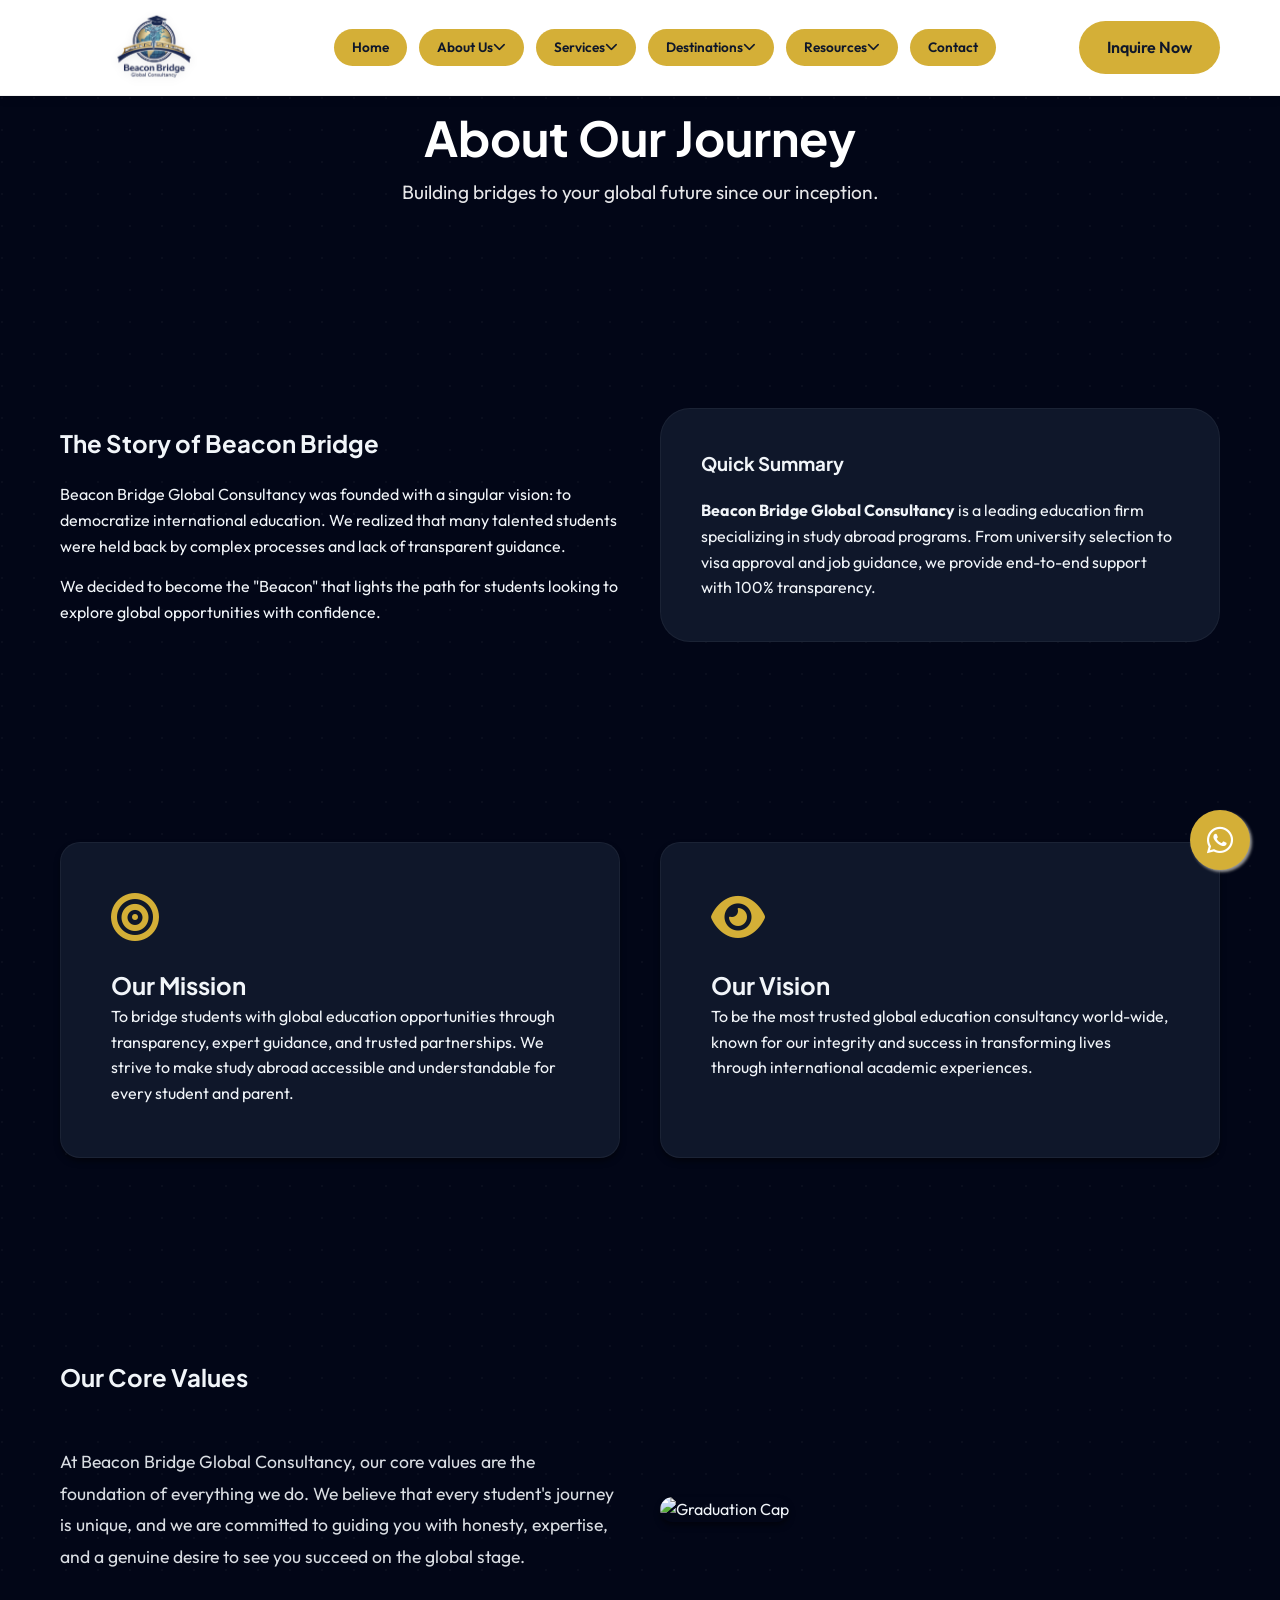
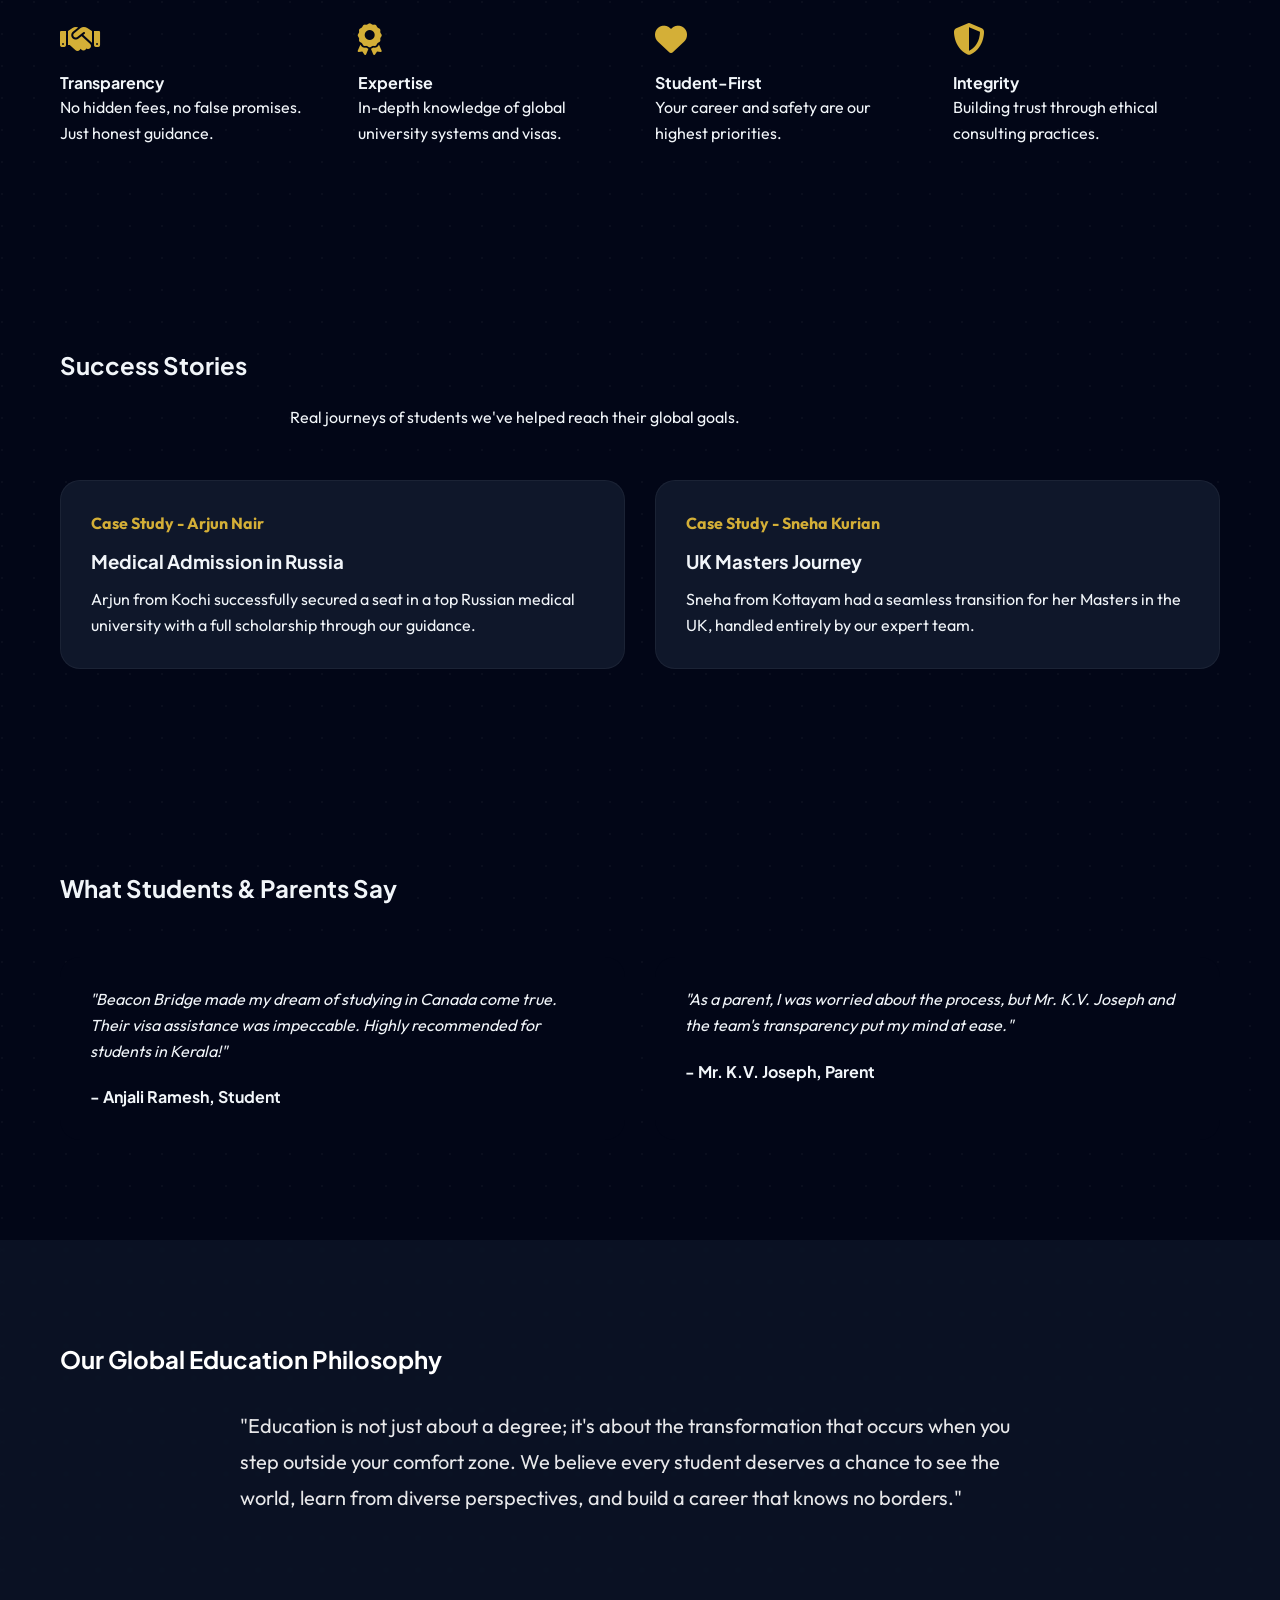
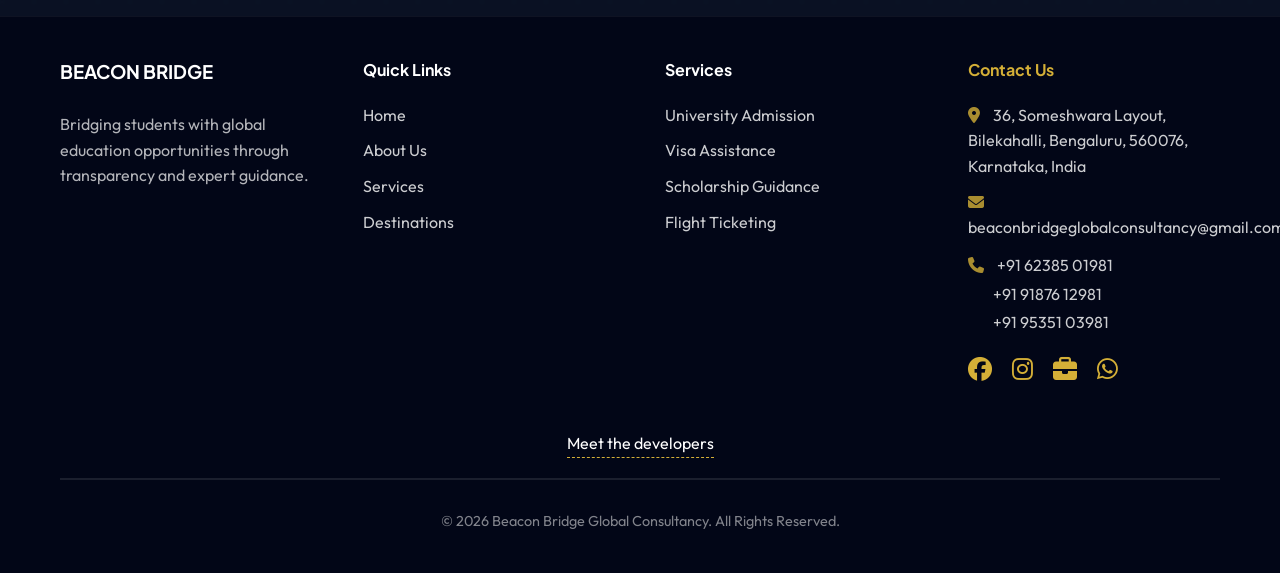
==== commit a98aeffa: "intial commit" ====
--- a/about.html
+++ b/about.html
@@ -63,12 +63,15 @@
                         <a href="resources.html#support">The Support Bucket</a>
                         <a href="resources.html#parents-guide">Parents Guide</a>
                         <a href="resources.html#faq">FAQ</a>
-                        <a href="resources.html#sitemap">Sitemap</a>
+
                     </div>
                 </div>
                 <a href="contact.html">Contact</a>
             </nav>
-            <a href="contact.html" class="btn btn-primary">Inquire Now</a>
+            <div class="header-right">
+                <i class="fas fa-bars nav-toggle-mobile"></i>
+                <a href="contact.html" class="btn btn-primary">Inquire Now</a>
+            </div>
         </div>
     </header>
 
@@ -84,7 +87,7 @@
     <!-- Story Section -->
     <section id="who-we-are" class="section">
         <div class="container">
-            <div style="display: grid; grid-template-columns: 1fr 1fr; gap: 60px; align-items: center;">
+            <div style="display: grid; grid-template-columns: repeat(auto-fit, minmax(300px, 1fr)); gap: 40px; align-items: center;">
                 <div class="reveal">
                     <h2>The Story of Beacon Bridge</h2>
                     <p style="margin-top: 20px;">Beacon Bridge Global Consultancy was founded with a singular vision: to
@@ -141,8 +144,7 @@
             <div class="reveal">
                 <h2 style="margin-bottom: 50px;">Our Core Values</h2>
             </div>
-            <div
-                style="display: grid; grid-template-columns: 1fr 1fr; gap: 40px; align-items: center; margin-bottom: 50px; text-align: left;">
+            <div class="mobile-reverse-grid" style="margin-bottom: 50px; text-align: left;">
                 <div class="reveal">
                     <p style="font-size: 1.1rem; line-height: 1.8; opacity: 0.9;">At Beacon Bridge Global Consultancy,
                         our core values are the foundation of everything we do. We believe that every student's journey
@@ -305,11 +307,12 @@
                     </div>
                 </div>
             </div>
+            <div style="text-align: center; margin-bottom: 20px;">
+                <a href="https://www.instagram.com/intellex.web?igsh=MXc4Z2Uwd243OHpqdA%3D%3D&utm_source=qr" target="_blank" style="color: inherit; text-decoration: none; border-bottom: 1px dashed var(--secondary); display: inline-block;">Meet the developers</a>
+            </div>
             <hr style="border: 0.5px solid rgba(255,255,255,0.1); margin-bottom: 30px;">
             <p style="text-align: center; opacity: 0.5; font-size: 0.9rem;">&copy; 2026 Beacon Bridge Global
-                Consultancy. All Rights Reserved. <br>
-                <a href="https://www.instagram.com/intellex.web?igsh=MXc4Z2Uwd243OHpqdA%3D%3D&utm_source=qr" target="_blank" style="color: inherit; text-decoration: none; border-bottom: 1px dashed var(--secondary); margin-top: 10px; display: inline-block;">Meet the developers</a>
-            </p>
+                Consultancy. All Rights Reserved.</p>
         </div>
     </footer>
 
--- a/css/index.css
+++ b/css/index.css
@@ -115,7 +115,6 @@
   z-index: 100;
   transform: translateZ(150px);
   /* Keep text far in front */
-  pointer-events: none;
 }
 
 .hero-content * {
@@ -128,19 +127,23 @@
   width: 100%;
   position: relative;
   justify-self: end;
-  overflow: hidden;
-  padding: 20px 0;
+  overflow: visible;
+  padding: 80px 0 60px 0;
 }
 
 .hero-carousel {
   display: flex;
   gap: 20px;
+  /* Allow vertical overflow for the hover scale effect */
   overflow-x: auto;
+  overflow-y: visible;
+  padding: 60px 0;
   scroll-behavior: smooth;
   scroll-snap-type: x mandatory;
-  padding: 10px 0 30px;
+  -webkit-overflow-scrolling: touch; /* Smooth scrolling on iOS */
   scrollbar-width: none; /* Firefox */
   -ms-overflow-style: none; /* IE and Edge */
+  touch-action: pan-x; /* Explicitly allow horizontal touch */
 }
 
 .hero-carousel::-webkit-scrollbar {
@@ -180,27 +183,25 @@
   bottom: 0;
   left: 0;
   width: 100%;
-  padding: 12px;
-  background: linear-gradient(transparent, rgba(0, 0, 0, 0.8));
+  padding: 15px;
+  background: linear-gradient(transparent, rgba(0, 0, 0, 0.9));
   color: var(--white);
-  font-size: 0.85rem;
-  font-weight: 600;
+  font-size: 1rem;
+  font-weight: 700;
   text-align: center;
-  transform: translateY(10px);
-  opacity: 0;
+  opacity: 1;
   transition: all 0.3s ease;
 }
 
 .grid-card:hover {
-  transform: scale(1.08) translateY(-10px);
-  box-shadow: 0 25px 50px rgba(0, 0, 0, 0.6), 0 0 20px rgba(212, 175, 55, 0.3);
-  z-index: 10;
+  transform: scale(1.15) translateY(-20px);
+  box-shadow: 0 35px 70px rgba(0, 0, 0, 0.7), 0 0 30px rgba(212, 175, 55, 0.4);
+  z-index: 100;
   border-color: var(--secondary);
 }
 
 .grid-card:hover img {
   filter: brightness(1.1);
-  transform: scale(1.1);
 }
 
 .grid-card:hover .grid-label {
@@ -394,7 +395,6 @@
 .hover-scale:hover img {
   filter: contrast(1.1) brightness(1.05);
   /* HD Pop effect */
-  transform: scale(1.05);
   transition: all 0.5s ease;
 }
 
@@ -628,6 +628,21 @@
   color: var(--white);
   transform: translateY(-5px) scale(1.2);
   filter: drop-shadow(0 0 8px var(--secondary));
+}
+
+.mobile-reverse-grid {
+  display: grid;
+  grid-template-columns: 1fr 1fr;
+  gap: 40px;
+  align-items: center;
+}
+
+@media (max-width: 992px) {
+  .mobile-reverse-grid {
+    display: flex !important;
+    flex-direction: column-reverse;
+    gap: 30px;
+  }
 }
 
 /* WhatsApp Floating Button */
@@ -656,7 +671,7 @@
   top: 0;
   width: 100%;
   background: white;
-  z-index: 1000;
+  z-index: 2000; /* Increased z-index to stay above carousel and everything else */
   transition: var(--transition);
   padding: 10px 0;
   box-shadow: 0 2px 10px rgba(0, 0, 0, 0.1);
@@ -667,6 +682,7 @@
   background: white;
   padding: 8px 0;
   box-shadow: 0 4px 20px rgba(0, 0, 0, 0.1);
+  border-bottom: 1px solid rgba(0, 0, 0, 0.05);
 }
 
 header .btn-primary {
@@ -684,6 +700,13 @@
   display: flex;
   justify-content: space-between;
   align-items: center;
+}
+
+.nav-toggle-mobile {
+  display: none !important; /* Hidden on desktop; shown on mobile via media query */
+  font-size: 1.5rem;
+  color: #1a365d;
+  cursor: pointer;
 }
 
 .logo {
@@ -752,7 +775,7 @@
 }
 
 .nav-links {
-  display: flex;
+  display: flex; /* Shown on desktop; hidden on mobile via media query */
   gap: 12px;
   align-items: center;
 }
@@ -769,6 +792,7 @@
   align-items: center;
   white-space: nowrap;
 }
+
 
 .nav-links > a:hover, .dropdown:hover .dropdown-toggle {
   background-color: var(--secondary-light);
@@ -982,58 +1006,288 @@
 }
 
 /* Responsive */
+@media (max-width: 1200px) {
+  .hero-grid {
+    gap: 40px;
+  }
+}
+
 @media (max-width: 992px) {
   .hero-grid {
     grid-template-columns: 1fr;
     text-align: center;
-    gap: 60px;
+    gap: 40px;
   }
 
   .hero-content {
     order: 2;
-    padding-bottom: 80px;
+    padding: 10px 20px 30px 20px; /* Further reduced to move headline up */
+    text-align: center;
+    display: flex;
+    flex-direction: column;
+    align-items: center;
   }
 
   .hero-carousel-wrapper {
-    order: 1;
-    margin-top: 40px;
+    order: 2;
+    margin-top: 80px;
     justify-self: center;
+    width: 100vw;
+    max-width: 100vw;
+    padding: 20px 0;
+    margin-left: -20px; /* Bleed out of container padding */
+    overflow: visible;
+  }
+  
+  .hero-carousel {
+    padding: 10px 0; /* Reduced padding */
+    gap: 12px;
+  }
+
+  /* Unified Mobile & Desktop Hamburger Menu */
+  .nav-links {
+    display: flex !important;
+    position: fixed;
+    top: 70px;
+    left: 0;
+    width: 100%;
+    height: 0;
+    background: white;
+    flex-direction: column;
+    overflow: hidden;
+    transition: all 0.5s cubic-bezier(0.4, 0, 0.2, 1);
+    z-index: 999;
+    padding: 0;
+    box-shadow: 0 10px 30px rgba(0,0,0,0.1);
+    border-bottom: 2px solid var(--secondary);
+    opacity: 0;
+    pointer-events: none;
+  }
+
+  .nav-links.active {
+    height: auto;
+    padding: 20px;
+    opacity: 1;
+    pointer-events: auto;
+  }
+
+  .nav-links > a, .dropdown-toggle {
+    width: 100%;
+    margin-bottom: 8px;
+    justify-content: center;
+    font-size: 1.1rem;
+    padding: 12px;
+    color: var(--primary);
+  }
+
+  .dropdown-content {
+    position: static;
+    width: 100%;
+    box-shadow: none;
+    border: none;
+    background: #f8fafc;
+    display: none;
+    padding: 0 0 10px 0;
+    margin-top: 0;
+  }
+
+  .dropdown:hover .dropdown-content {
+    display: block;
+  }
+
+  .header-right {
+    display: flex !important;
+    align-items: center;
+    gap: 10px;
+    margin-left: auto;
+  }
+
+  .nav-toggle-mobile {
+    display: block !important;
+    font-size: 1.4rem;
+    color: #0f172a;
+    cursor: pointer;
+  }
+
+  header .btn-primary {
+    padding: 8px 15px;
+    font-size: 0.8rem;
+    border-radius: 30px;
+  }
+
+  /* Global Image HD Enhancements on Mobile */
+  img {
+    image-rendering: -webkit-optimize-contrast;
+    -webkit-backface-visibility: hidden;
+    backface-visibility: hidden;
+    transform: translateZ(0);
+  }
+
+  .grid-card img, 
+  .section img,
+  .hero-carousel img {
+    filter: contrast(1.1) brightness(1.02) saturate(1.05);
+  }
+
+  .logo img {
+    height: 70px; 
+    /* High-Definition (HD) Clarity Filters */
+    filter: contrast(1.1) brightness(1.02) saturate(1.1);
+    /* Allow browser to use full image resolution on zoom */
+    image-rendering: auto;
+    width: auto;
+  }
+
+  .hero-grid {
+    display: flex;
+    flex-direction: column-reverse; /* Carousel on top */
+  }
+
+  .hero-content {
+    order: 2;
+    padding: 20px 20px 40px 20px; /* Reduced top padding to move headline up */
+    text-align: center;
+    display: flex;
+    flex-direction: column;
+    align-items: center;
+  }
+
+  .hero h1 {
+    font-size: 2.6rem;
+    text-align: center;
+    margin-bottom: 25px;
+    width: 100%;
+    color: #ffffff;
+    font-weight: 800;
+    line-height: 1.2;
+    letter-spacing: -0.5px;
+  }
+
+  .hero p {
+    font-size: 1.15rem;
+    text-align: center;
     max-width: 100%;
-  }
-
-  .hero-carousel {
-    padding: 20px;
-    justify-content: flex-start;
-    animation: none !important;
-  }
-
-  .grid-card {
-    width: 200px;
-    height: 280px;
+    margin-bottom: 40px;
+    color: #ffffff;
+    opacity: 1; /* Pure white as per image */
+    font-weight: 500;
+    line-height: 1.6;
   }
 
   .hero-btns {
+    display: flex !important; /* Centered buttons */
     justify-content: center;
+    gap: 15px;
+    width: 100%;
+  }
+
+  .hero-btns .btn {
+    padding: 12px 20px;
+    font-size: 0.9rem;
+    flex: 1;
+    max-width: 160px;
+    margin: 0 !important;
+    background-color: #d4af37 !important;
+    color: #1a365d !important;
+  }
+
+  .hero {
+    background: #020617 !important;
+    padding-top: 80px; /* Reduced from 100px to move content up */
+  }
+
+  .video-bg-container {
+    display: none; /* Hide video background on mobile */
   }
 
   .hero h1 {
-    font-size: 3rem;
+    font-size: 2.5rem;
+  }
+
+  /* Reduce blank space/padding on mobile */
+  .section {
+    padding: 60px 0 !important; /* Reduced from 100px */
+  }
+
+  /* Override large inline padding on title sections (100px and 150px) */
+  section.section[style*="padding-top: 100px"],
+  section.section[style*="padding-top: 150px"] {
+    padding-top: 130px !important; /* Increased from 80/100px to move headlines down */
+  }
+
+  @media (max-width: 768px) {
+    section.section[style*="padding-top: 150px"] {
+      padding-top: 160px !important; /* Even more for smaller screens if needed */
+    }
+  }
+
+  h2 {
+    margin-bottom: 30px !important; /* Reduced from 50px */
+  }
+
+  p {
+    margin-bottom: 20px !important;
   }
 }
 
 @media (max-width: 768px) {
   .hero h1 {
-    font-size: 2.5rem;
-  }
-
-  .nav-links {
-    display: none;
-  }
-
-  .badge-1,
-  .badge-2 {
-    display: none;
-  }
+    font-size: 2.2rem;
+  }
+  
+  .hero p {
+    font-size: 0.9rem;
+  }
+
+  .hero-grid {
+    grid-template-columns: 1fr; /* Keep single column but allow full content visibility */
+    padding: 0 10px;
+  }
+
+  .grid-card {
+    width: 220px; 
+    height: 380px; 
+    border-radius: 35px; 
+    overflow: hidden;
+    background: #000;
+    box-shadow: 0 10px 30px rgba(0,0,0,0.5);
+    border: none;
+    position: relative;
+  }
+
+  .grid-card img {
+    height: 100%;
+    width: 100%;
+    object-fit: cover;
+  }
+
+  .grid-label {
+    display: block !important; /* Restore labels */
+    position: absolute;
+    bottom: 0;
+    left: 0;
+    width: 100%;
+    padding: 15px;
+    background: linear-gradient(transparent, rgba(0, 0, 0, 0.8));
+    color: white;
+    font-weight: 600;
+    text-align: center;
+  }
+
+  .carousel-dots .dot {
+    width: 8px;
+    height: 8px;
+    background: rgba(255, 255, 255, 0.3);
+  }
+
+  .carousel-dots .dot.active {
+    background: #f1c40f; /* Bright yellow */
+    transform: scale(1.2);
+  }
+}
+
+.nav-toggle {
+  display: none;
 }
 
 /* Modal Popup Styles */
@@ -1078,8 +1332,9 @@
 
 .modal-gallery img {
   width: 100%;
-  height: 180px;
-  object-fit: cover;
+  height: 250px;
+  object-fit: contain;
+  background: rgba(0, 0, 0, 0.2);
   border-radius: 12px;
   border: 1px solid rgba(255, 255, 255, 0.1);
   transition: var(--transition);
